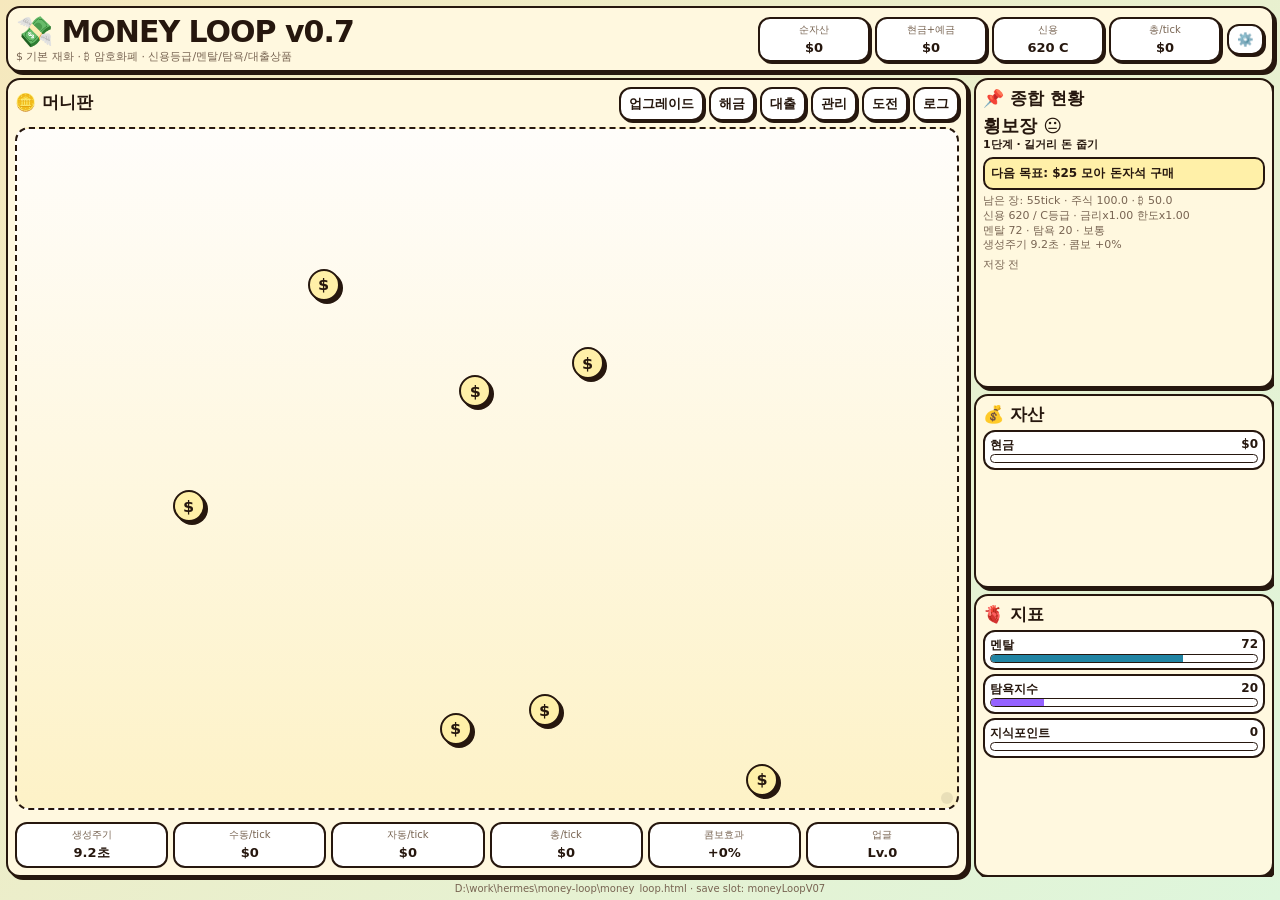
==== index.html @ 468f806b "feat: improve Money Loop progression and responsive UI" ====
<!doctype html>
<html lang="ko">
<head>
<meta charset="utf-8"/>
<meta name="viewport" content="width=device-width,initial-scale=1"/>
<title>Money Loop v0.7</title>
<link rel="stylesheet" href="./src/style.css"/>
<link rel="manifest" href="./public/manifest.json"/>
<meta name="theme-color" content="#f6e8bd"/>
</head>
<body>
<div class="app"><header class="top"><div class="brand"><h1>💸 MONEY LOOP v0.7</h1><div>$ 기본 재화 · ₿ 암호화폐 · 신용등급/멘탈/탐욕/대출상품</div></div><div id="topStats" class="topStats"></div><button class="settingsBtn" onpointerdown="openModal('settings')">⚙️</button></header>
<div class="layout"><main class="panel main"><div class="mainHead"><h2>🪙 머니판</h2><div class="actions"><button onpointerdown="openModal('upgrade')">업그레이드</button><button onpointerdown="openModal('research')">해금</button><button onpointerdown="openModal('loan')">대출</button><button onpointerdown="openModal('manage')">관리</button><button onpointerdown="openModal('challenge')">도전</button><button onpointerdown="openModal('log')">로그</button></div></div><div id="board" class="board"><div class="devDot" title="."></div></div><div><div id="skills" class="actions"></div><div id="hud" class="hud" style="margin-top:6px"></div></div></main>
<aside class="side"><section class="panel"><h2>📌 종합 현황</h2><div id="marketState" class="marketState"></div><div id="phaseState" class="tiny strong"></div><div id="nextGoal" class="goalBox"></div><div id="marketLeft" class="tiny"></div><div id="creditState" class="tiny"></div><div id="emotionState" class="tiny"></div><div id="incomeState" class="tiny"></div><div id="saveState" class="tiny" style="margin-top:5px"></div></section><section class="panel"><h2>💰 자산</h2><div id="moneyPanel"></div></section><section class="panel"><h2>🫀 지표</h2><div id="emotionPanel"></div></section></aside></div><div class="footer">D:\work\hermes\money-loop\money_loop.html · save slot: moneyLoopV07</div></div>
<div id="modal" class="modal"><div class="modalBox"><div class="modalHead"><h2 id="modalTitle">메뉴</h2><button onpointerdown="closeModal()">닫기</button></div><div id="modalBody" class="cards"></div></div></div>
<script type="module" src="./src/main.js"></script>
</body>

</html>
---- src/style.css ----
:root{--ink:#26170e;--muted:#786452;--paper:#fff8df;--line:#26170e;--green:#13a85a;--red:#e74d61;--blue:#2184a3;--gold:#ffd45f;--purple:#9562ff;--shadow:#26170e}*{box-sizing:border-box}html,body{height:100%;overflow:hidden}body{margin:0;background:radial-gradient(circle at 8% 11%,#fff 0 1.1%,transparent 1.2%),radial-gradient(circle at 86% 13%,#bfffd0 0 1%,transparent 1.1%),linear-gradient(135deg,#f6e8bd,#def6dc);font-family:"Comic Sans MS","Segoe UI",system-ui,sans-serif;color:var(--ink);cursor:crosshair}.app{height:100dvh;max-width:1300px;margin:auto;padding:6px;display:grid;grid-template-rows:auto minmax(0,1fr) auto;gap:6px}.top{display:grid;grid-template-columns:minmax(190px,1fr) auto auto;gap:6px;align-items:center;background:var(--paper);border:2px solid var(--line);box-shadow:3px 3px 0 var(--shadow);border-radius:14px;padding:6px 8px}.brand h1{margin:0;font-size:clamp(20px,3vw,30px);letter-spacing:-1px}.brand div{font-size:11px;color:var(--muted)}.topStats{display:grid;grid-template-columns:repeat(4,minmax(86px,112px));gap:5px}.pill,.box,.res,.card{border:2px solid var(--line);background:#fff;border-radius:12px}.pill{padding:4px 6px;box-shadow:2px 2px 0 var(--shadow);text-align:center}.pill span,.box span{font-size:10px;color:var(--muted);display:block}.pill b,.box b{font-size:13px}button{border:2px solid var(--line);background:#fff;border-radius:12px;box-shadow:2px 2px 0 var(--shadow);padding:6px 8px;font-weight:900;cursor:pointer;color:var(--ink);touch-action:none}button:hover:not(:disabled){transform:translate(1px,1px);box-shadow:1px 1px 0 var(--shadow)}button:disabled{opacity:.42;cursor:not-allowed}.green{background:#c5ffd8}.primary{background:#c4f5ff}.danger,.bad{background:#ffc9d1}.purple{background:#ead8ff}.gold{background:#fff0a8}.blue{background:#c4f5ff}.layout{min-height:0;display:grid;grid-template-columns:minmax(0,1fr) minmax(250px,300px);gap:6px}.panel{background:var(--paper);border:2px solid var(--line);box-shadow:3px 3px 0 var(--shadow);border-radius:14px;padding:7px;min-height:0}.main{display:grid;grid-template-rows:auto minmax(0,1fr) auto;gap:6px}.mainHead{display:flex;align-items:center;justify-content:space-between;gap:6px}.mainHead h2,.panel h2{margin:0 0 4px;font-size:17px}.actions{display:flex;flex-wrap:wrap;gap:5px}.board{position:relative;overflow:hidden;min-height:230px;height:100%;border:2px dashed var(--line);border-radius:14px;background:linear-gradient(180deg,#fffdfa,#fdf2c7)}.devDot{position:absolute;right:4px;bottom:4px;width:12px;height:12px;border-radius:50%;opacity:.08;background:#000}.side{min-height:0;display:grid;grid-template-rows:auto auto auto;gap:6px;overflow:hidden}.side .panel{overflow:auto}.marketState{font-weight:900;font-size:18px}.tiny{font-size:11px;color:var(--muted);line-height:1.35}.strong{font-weight:900;color:var(--ink)}.goalBox{margin:4px 0;padding:6px;border:2px solid var(--line);border-radius:10px;background:#fff0a8;font-size:12px;font-weight:900}.res{padding:5px;margin:4px 0}.resTop{display:flex;justify-content:space-between;font-size:12px}.bar{height:9px;border:1px solid var(--line);border-radius:99px;background:#fff;overflow:hidden}.fill{height:100%;background:var(--green)}.fill.red{background:var(--red)}.fill.blue{background:var(--blue)}.fill.purple{background:var(--purple)}.fill.gold{background:var(--gold)}.hud{display:grid;grid-template-columns:repeat(6,1fr);gap:5px}.box{padding:4px 5px;text-align:center}.coin{position:absolute;display:grid;place-items:center;border:2px solid var(--line);border-radius:50%;background:#fff0a8;box-shadow:3px 3px 0 var(--shadow);font-weight:900;user-select:none;z-index:2}.coin.bill{background:#d7ffd9}.coin.crypto{background:#ead8ff;font-size:13px}.coin.gold{background:#ffd45f}.coin.diamond{background:#c4f5ff}.coin.bad{background:#ffc9d1}.floatText{position:absolute;z-index:5;font-weight:900;pointer-events:none;animation:floatUp .9s ease-out forwards}@keyframes floatUp{to{transform:translateY(-28px);opacity:0}}.skill{position:relative;overflow:hidden}.skill .cd{position:absolute;left:0;bottom:0;height:4px;background:#13a85a;opacity:.45}.modal{position:fixed;inset:0;background:rgba(0,0,0,.35);display:none;place-items:center;padding:10px;z-index:20}.modal.on{display:grid}.modalBox{width:min(760px,96vw);max-height:88dvh;display:grid;grid-template-rows:auto minmax(0,1fr);background:var(--paper);border:3px solid var(--line);box-shadow:5px 5px 0 var(--shadow);border-radius:16px;padding:8px}.modalHead{display:flex;justify-content:space-between;align-items:center;gap:8px}.modalHead h2{margin:0}.cards{overflow:auto;display:grid;gap:7px;padding-right:2px}.card{padding:8px}.cardTop{display:flex;justify-content:space-between;gap:10px;align-items:center}.title{font-weight:900}.desc{font-size:12px;color:var(--muted);line-height:1.45}.tag{font-size:11px;border:1px solid var(--line);border-radius:8px;padding:1px 5px;background:#fff}.good{background:#c5ffd8}.log{overflow:auto;display:grid;gap:5px}.logItem{background:#fff;border:1px solid var(--line);border-radius:10px;padding:6px}.footer{font-size:10px;color:var(--muted);text-align:center;white-space:nowrap;overflow:hidden;text-overflow:ellipsis}@media(max-width:900px){.app{padding:4px;gap:4px}.top{grid-template-columns:1fr auto}.settingsBtn{grid-column:2}.topStats{grid-column:1/-1;grid-template-columns:repeat(4,1fr)}.layout{grid-template-columns:1fr;grid-template-rows:minmax(0,1fr) auto}.board{min-height:210px}.side{grid-template-columns:repeat(3,1fr);grid-template-rows:auto;max-height:32dvh}.hud{grid-template-columns:repeat(3,1fr)}.brand div,.footer{display:none}.mainHead{align-items:flex-start;flex-direction:column}.actions button{padding:5px 7px;font-size:12px}}@media(max-width:520px){.topStats{grid-template-columns:repeat(2,1fr)}.side{grid-template-columns:1fr;max-height:38dvh;overflow:auto}.board{min-height:180px}.hud{grid-template-columns:repeat(2,1fr)}.pill b,.box b{font-size:12px}.mainHead h2,.panel h2{font-size:15px}button{font-size:12px;padding:5px 7px}.coin{transform:scale(.9)}}
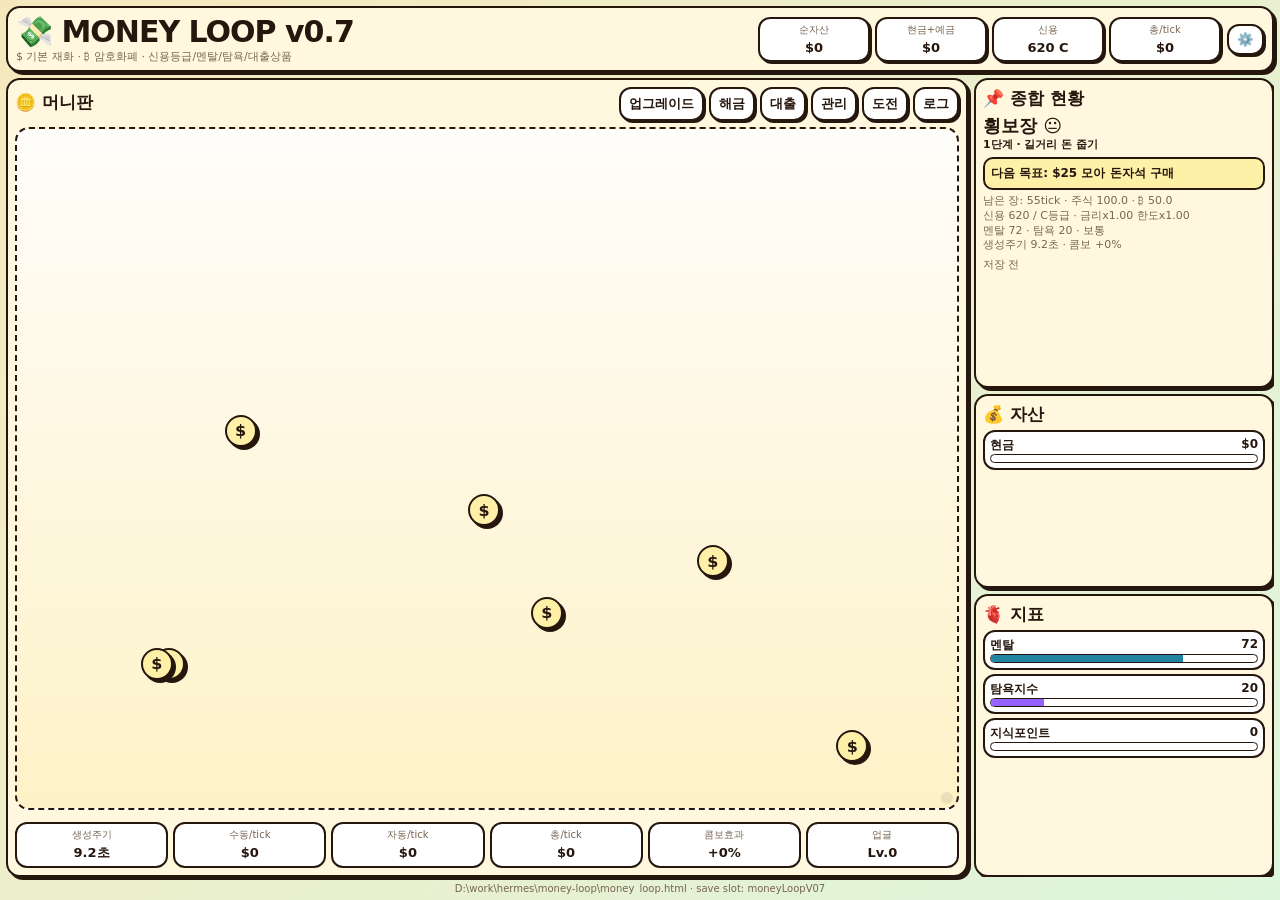
==== commit 560e8ba6: "fix: compact mobile layout and swipe collection" ====
--- a/index.html
+++ b/index.html
@@ -2,11 +2,14 @@
 <html lang="ko">
 <head>
 <meta charset="utf-8"/>
-<meta name="viewport" content="width=device-width,initial-scale=1"/>
+<meta name="viewport" content="width=device-width,initial-scale=1,viewport-fit=cover,user-scalable=no"/>
 <title>Money Loop v0.7</title>
 <link rel="stylesheet" href="./src/style.css"/>
 <link rel="manifest" href="./public/manifest.json"/>
 <meta name="theme-color" content="#f6e8bd"/>
+<meta name="mobile-web-app-capable" content="yes"/>
+<meta name="apple-mobile-web-app-capable" content="yes"/>
+<meta name="apple-mobile-web-app-status-bar-style" content="black-translucent"/>
 </head>
 <body>
 <div class="app"><header class="top"><div class="brand"><h1>💸 MONEY LOOP v0.7</h1><div>$ 기본 재화 · ₿ 암호화폐 · 신용등급/멘탈/탐욕/대출상품</div></div><div id="topStats" class="topStats"></div><button class="settingsBtn" onpointerdown="openModal('settings')">⚙️</button></header>
--- a/src/style.css
+++ b/src/style.css
@@ -1 +1,49 @@
-:root{--ink:#26170e;--muted:#786452;--paper:#fff8df;--line:#26170e;--green:#13a85a;--red:#e74d61;--blue:#2184a3;--gold:#ffd45f;--purple:#9562ff;--shadow:#26170e}*{box-sizing:border-box}html,body{height:100%;overflow:hidden}body{margin:0;background:radial-gradient(circle at 8% 11%,#fff 0 1.1%,transparent 1.2%),radial-gradient(circle at 86% 13%,#bfffd0 0 1%,transparent 1.1%),linear-gradient(135deg,#f6e8bd,#def6dc);font-family:"Comic Sans MS","Segoe UI",system-ui,sans-serif;color:var(--ink);cursor:crosshair}.app{height:100dvh;max-width:1300px;margin:auto;padding:6px;display:grid;grid-template-rows:auto minmax(0,1fr) auto;gap:6px}.top{display:grid;grid-template-columns:minmax(190px,1fr) auto auto;gap:6px;align-items:center;background:var(--paper);border:2px solid var(--line);box-shadow:3px 3px 0 var(--shadow);border-radius:14px;padding:6px 8px}.brand h1{margin:0;font-size:clamp(20px,3vw,30px);letter-spacing:-1px}.brand div{font-size:11px;color:var(--muted)}.topStats{display:grid;grid-template-columns:repeat(4,minmax(86px,112px));gap:5px}.pill,.box,.res,.card{border:2px solid var(--line);background:#fff;border-radius:12px}.pill{padding:4px 6px;box-shadow:2px 2px 0 var(--shadow);text-align:center}.pill span,.box span{font-size:10px;color:var(--muted);display:block}.pill b,.box b{font-size:13px}button{border:2px solid var(--line);background:#fff;border-radius:12px;box-shadow:2px 2px 0 var(--shadow);padding:6px 8px;font-weight:900;cursor:pointer;color:var(--ink);touch-action:none}button:hover:not(:disabled){transform:translate(1px,1px);box-shadow:1px 1px 0 var(--shadow)}button:disabled{opacity:.42;cursor:not-allowed}.green{background:#c5ffd8}.primary{background:#c4f5ff}.danger,.bad{background:#ffc9d1}.purple{background:#ead8ff}.gold{background:#fff0a8}.blue{background:#c4f5ff}.layout{min-height:0;display:grid;grid-template-columns:minmax(0,1fr) minmax(250px,300px);gap:6px}.panel{background:var(--paper);border:2px solid var(--line);box-shadow:3px 3px 0 var(--shadow);border-radius:14px;padding:7px;min-height:0}.main{display:grid;grid-template-rows:auto minmax(0,1fr) auto;gap:6px}.mainHead{display:flex;align-items:center;justify-content:space-between;gap:6px}.mainHead h2,.panel h2{margin:0 0 4px;font-size:17px}.actions{display:flex;flex-wrap:wrap;gap:5px}.board{position:relative;overflow:hidden;min-height:230px;height:100%;border:2px dashed var(--line);border-radius:14px;background:linear-gradient(180deg,#fffdfa,#fdf2c7)}.devDot{position:absolute;right:4px;bottom:4px;width:12px;height:12px;border-radius:50%;opacity:.08;background:#000}.side{min-height:0;display:grid;grid-template-rows:auto auto auto;gap:6px;overflow:hidden}.side .panel{overflow:auto}.marketState{font-weight:900;font-size:18px}.tiny{font-size:11px;color:var(--muted);line-height:1.35}.strong{font-weight:900;color:var(--ink)}.goalBox{margin:4px 0;padding:6px;border:2px solid var(--line);border-radius:10px;background:#fff0a8;font-size:12px;font-weight:900}.res{padding:5px;margin:4px 0}.resTop{display:flex;justify-content:space-between;font-size:12px}.bar{height:9px;border:1px solid var(--line);border-radius:99px;background:#fff;overflow:hidden}.fill{height:100%;background:var(--green)}.fill.red{background:var(--red)}.fill.blue{background:var(--blue)}.fill.purple{background:var(--purple)}.fill.gold{background:var(--gold)}.hud{display:grid;grid-template-columns:repeat(6,1fr);gap:5px}.box{padding:4px 5px;text-align:center}.coin{position:absolute;display:grid;place-items:center;border:2px solid var(--line);border-radius:50%;background:#fff0a8;box-shadow:3px 3px 0 var(--shadow);font-weight:900;user-select:none;z-index:2}.coin.bill{background:#d7ffd9}.coin.crypto{background:#ead8ff;font-size:13px}.coin.gold{background:#ffd45f}.coin.diamond{background:#c4f5ff}.coin.bad{background:#ffc9d1}.floatText{position:absolute;z-index:5;font-weight:900;pointer-events:none;animation:floatUp .9s ease-out forwards}@keyframes floatUp{to{transform:translateY(-28px);opacity:0}}.skill{position:relative;overflow:hidden}.skill .cd{position:absolute;left:0;bottom:0;height:4px;background:#13a85a;opacity:.45}.modal{position:fixed;inset:0;background:rgba(0,0,0,.35);display:none;place-items:center;padding:10px;z-index:20}.modal.on{display:grid}.modalBox{width:min(760px,96vw);max-height:88dvh;display:grid;grid-template-rows:auto minmax(0,1fr);background:var(--paper);border:3px solid var(--line);box-shadow:5px 5px 0 var(--shadow);border-radius:16px;padding:8px}.modalHead{display:flex;justify-content:space-between;align-items:center;gap:8px}.modalHead h2{margin:0}.cards{overflow:auto;display:grid;gap:7px;padding-right:2px}.card{padding:8px}.cardTop{display:flex;justify-content:space-between;gap:10px;align-items:center}.title{font-weight:900}.desc{font-size:12px;color:var(--muted);line-height:1.45}.tag{font-size:11px;border:1px solid var(--line);border-radius:8px;padding:1px 5px;background:#fff}.good{background:#c5ffd8}.log{overflow:auto;display:grid;gap:5px}.logItem{background:#fff;border:1px solid var(--line);border-radius:10px;padding:6px}.footer{font-size:10px;color:var(--muted);text-align:center;white-space:nowrap;overflow:hidden;text-overflow:ellipsis}@media(max-width:900px){.app{padding:4px;gap:4px}.top{grid-template-columns:1fr auto}.settingsBtn{grid-column:2}.topStats{grid-column:1/-1;grid-template-columns:repeat(4,1fr)}.layout{grid-template-columns:1fr;grid-template-rows:minmax(0,1fr) auto}.board{min-height:210px}.side{grid-template-columns:repeat(3,1fr);grid-template-rows:auto;max-height:32dvh}.hud{grid-template-columns:repeat(3,1fr)}.brand div,.footer{display:none}.mainHead{align-items:flex-start;flex-direction:column}.actions button{padding:5px 7px;font-size:12px}}@media(max-width:520px){.topStats{grid-template-columns:repeat(2,1fr)}.side{grid-template-columns:1fr;max-height:38dvh;overflow:auto}.board{min-height:180px}.hud{grid-template-columns:repeat(2,1fr)}.pill b,.box b{font-size:12px}.mainHead h2,.panel h2{font-size:15px}button{font-size:12px;padding:5px 7px}.coin{transform:scale(.9)}}
+:root{--ink:#26170e;--muted:#786452;--paper:#fff8df;--line:#26170e;--green:#13a85a;--red:#e74d61;--blue:#2184a3;--gold:#ffd45f;--purple:#9562ff;--shadow:#26170e}*{box-sizing:border-box}html,body{height:100%;overflow:hidden;overscroll-behavior:none}body{margin:0;background:radial-gradient(circle at 8% 11%,#fff 0 1.1%,transparent 1.2%),radial-gradient(circle at 86% 13%,#bfffd0 0 1%,transparent 1.1%),linear-gradient(135deg,#f6e8bd,#def6dc);font-family:"Comic Sans MS","Segoe UI",system-ui,sans-serif;color:var(--ink);cursor:crosshair}.app{height:100dvh;max-width:1300px;margin:auto;padding:6px;display:grid;grid-template-rows:auto minmax(0,1fr) auto;gap:6px}.top{display:grid;grid-template-columns:minmax(190px,1fr) auto auto;gap:6px;align-items:center;background:var(--paper);border:2px solid var(--line);box-shadow:3px 3px 0 var(--shadow);border-radius:14px;padding:6px 8px}.brand h1{margin:0;font-size:clamp(20px,3vw,30px);letter-spacing:-1px}.brand div{font-size:11px;color:var(--muted)}.topStats{display:grid;grid-template-columns:repeat(4,minmax(86px,112px));gap:5px}.pill,.box,.res,.card{border:2px solid var(--line);background:#fff;border-radius:12px}.pill{padding:4px 6px;box-shadow:2px 2px 0 var(--shadow);text-align:center}.pill span,.box span{font-size:10px;color:var(--muted);display:block}.pill b,.box b{font-size:13px}button{border:2px solid var(--line);background:#fff;border-radius:12px;box-shadow:2px 2px 0 var(--shadow);padding:6px 8px;font-weight:900;cursor:pointer;color:var(--ink);touch-action:none}button:hover:not(:disabled){transform:translate(1px,1px);box-shadow:1px 1px 0 var(--shadow)}button:disabled{opacity:.42;cursor:not-allowed}.green{background:#c5ffd8}.primary{background:#c4f5ff}.danger,.bad{background:#ffc9d1}.purple{background:#ead8ff}.gold{background:#fff0a8}.blue{background:#c4f5ff}.layout{min-height:0;display:grid;grid-template-columns:minmax(0,1fr) minmax(250px,300px);gap:6px}.panel{background:var(--paper);border:2px solid var(--line);box-shadow:3px 3px 0 var(--shadow);border-radius:14px;padding:7px;min-height:0}.main{display:grid;grid-template-rows:auto minmax(0,1fr) auto;gap:6px}.mainHead{display:flex;align-items:center;justify-content:space-between;gap:6px}.mainHead h2,.panel h2{margin:0 0 4px;font-size:17px}.actions{display:flex;flex-wrap:wrap;gap:5px}.board{position:relative;overflow:hidden;touch-action:none;-webkit-user-select:none;user-select:none;min-height:230px;height:100%;border:2px dashed var(--line);border-radius:14px;background:linear-gradient(180deg,#fffdfa,#fdf2c7)}.devDot{position:absolute;right:4px;bottom:4px;width:12px;height:12px;border-radius:50%;opacity:.08;background:#000}.side{min-height:0;display:grid;grid-template-rows:auto auto auto;gap:6px;overflow:hidden}.side .panel{overflow:auto}.marketState{font-weight:900;font-size:18px}.tiny{font-size:11px;color:var(--muted);line-height:1.35}.strong{font-weight:900;color:var(--ink)}.goalBox{margin:4px 0;padding:6px;border:2px solid var(--line);border-radius:10px;background:#fff0a8;font-size:12px;font-weight:900}.res{padding:5px;margin:4px 0}.resTop{display:flex;justify-content:space-between;font-size:12px}.bar{height:9px;border:1px solid var(--line);border-radius:99px;background:#fff;overflow:hidden}.fill{height:100%;background:var(--green)}.fill.red{background:var(--red)}.fill.blue{background:var(--blue)}.fill.purple{background:var(--purple)}.fill.gold{background:var(--gold)}.hud{display:grid;grid-template-columns:repeat(6,1fr);gap:5px}.box{padding:4px 5px;text-align:center}.coin{position:absolute;display:grid;place-items:center;border:2px solid var(--line);border-radius:50%;background:#fff0a8;box-shadow:3px 3px 0 var(--shadow);font-weight:900;user-select:none;z-index:2}.coin.bill{background:#d7ffd9}.coin.crypto{background:#ead8ff;font-size:13px}.coin.gold{background:#ffd45f}.coin.diamond{background:#c4f5ff}.coin.bad{background:#ffc9d1}.floatText{position:absolute;z-index:5;font-weight:900;pointer-events:none;animation:floatUp .9s ease-out forwards}@keyframes floatUp{to{transform:translateY(-28px);opacity:0}}.skill{position:relative;overflow:hidden}.skill .cd{position:absolute;left:0;bottom:0;height:4px;background:#13a85a;opacity:.45}.modal{position:fixed;inset:0;background:rgba(0,0,0,.35);display:none;place-items:center;padding:10px;z-index:20}.modal.on{display:grid}.modalBox{width:min(760px,96vw);max-height:88dvh;display:grid;grid-template-rows:auto minmax(0,1fr);background:var(--paper);border:3px solid var(--line);box-shadow:5px 5px 0 var(--shadow);border-radius:16px;padding:8px}.modalHead{display:flex;justify-content:space-between;align-items:center;gap:8px}.modalHead h2{margin:0}.cards{overflow:auto;display:grid;gap:7px;padding-right:2px}.card{padding:8px}.cardTop{display:flex;justify-content:space-between;gap:10px;align-items:center}.title{font-weight:900}.desc{font-size:12px;color:var(--muted);line-height:1.45}.tag{font-size:11px;border:1px solid var(--line);border-radius:8px;padding:1px 5px;background:#fff}.good{background:#c5ffd8}.log{overflow:auto;display:grid;gap:5px}.logItem{background:#fff;border:1px solid var(--line);border-radius:10px;padding:6px}.footer{font-size:10px;color:var(--muted);text-align:center;white-space:nowrap;overflow:hidden;text-overflow:ellipsis}@media(max-width:900px){.app{padding:4px;gap:4px}.top{grid-template-columns:1fr auto}.settingsBtn{grid-column:2}.topStats{grid-column:1/-1;grid-template-columns:repeat(4,1fr)}.layout{grid-template-columns:1fr;grid-template-rows:minmax(0,1fr) auto}.board{min-height:210px}.side{grid-template-columns:repeat(3,1fr);grid-template-rows:auto;max-height:32dvh}.hud{grid-template-columns:repeat(3,1fr)}.brand div,.footer{display:none}.mainHead{align-items:flex-start;flex-direction:column}.actions button{padding:5px 7px;font-size:12px}}@media(max-width:520px){.topStats{grid-template-columns:repeat(2,1fr)}.side{grid-template-columns:1fr;max-height:38dvh;overflow:auto}.board{min-height:180px}.hud{grid-template-columns:repeat(2,1fr)}.pill b,.box b{font-size:12px}.mainHead h2,.panel h2{font-size:15px}button{font-size:12px;padding:5px 7px}.coin{transform:scale(.9)}}
+
+/* Compact portrait layout: keep status flat and reduce vertical chrome */
+@media(max-width:640px) and (orientation:portrait){
+  .app{height:100dvh;grid-template-rows:auto minmax(0,1fr);padding:3px;gap:3px}
+  .footer{display:none}
+  .top{display:grid;grid-template-columns:1fr auto;gap:3px;padding:4px 5px;border-width:2px;box-shadow:2px 2px 0 var(--shadow);border-radius:10px}
+  .brand h1{font-size:17px;line-height:1;margin:0;letter-spacing:-.5px}
+  .brand div{display:none}
+  .settingsBtn{padding:3px 6px;font-size:15px;border-radius:9px}
+  .topStats{grid-column:1/-1;display:grid;grid-template-columns:repeat(4,minmax(0,1fr));gap:3px}
+  .pill{padding:2px 3px;border-width:1px;border-radius:8px;box-shadow:1px 1px 0 var(--shadow);min-width:0}
+  .pill span{font-size:8px;line-height:1;white-space:nowrap;overflow:hidden;text-overflow:ellipsis}
+  .pill b{font-size:10px;line-height:1.05;display:block;white-space:nowrap;overflow:hidden;text-overflow:ellipsis}
+  .layout{grid-template-columns:1fr;grid-template-rows:minmax(0,1fr) auto;gap:3px;min-height:0}
+  .main{gap:3px;min-height:0}
+  .mainHead{display:grid;grid-template-columns:auto minmax(0,1fr);align-items:center;gap:3px}
+  .mainHead h2{font-size:13px;margin:0;white-space:nowrap}
+  .actions{display:flex;flex-wrap:nowrap;gap:3px;overflow-x:auto;scrollbar-width:none}
+  .actions::-webkit-scrollbar{display:none}
+  .actions button{font-size:10px;line-height:1;padding:4px 6px;border-radius:8px;white-space:nowrap;box-shadow:1px 1px 0 var(--shadow)}
+  .board{min-height:0;height:100%;border-radius:10px;border-width:2px}
+  #skills.actions{min-height:0}
+  .hud{grid-template-columns:repeat(6,minmax(0,1fr));gap:2px;margin-top:3px!important}
+  .box{padding:2px 2px;border-width:1px;border-radius:7px;min-width:0}
+  .box span{font-size:7px;line-height:1;white-space:nowrap;overflow:hidden;text-overflow:ellipsis}
+  .box b{font-size:9px;line-height:1.05;white-space:nowrap;overflow:hidden;text-overflow:ellipsis}
+  .side{display:grid;grid-template-columns:1.15fr .85fr;grid-template-rows:auto auto;gap:3px;max-height:26dvh;overflow:hidden;min-height:112px}
+  .side .panel{padding:4px;border-width:1px;border-radius:9px;box-shadow:1px 1px 0 var(--shadow);overflow:hidden;min-height:0}
+  .side .panel:first-child{grid-column:1/-1;display:grid;grid-template-columns:1fr 1fr;column-gap:5px;row-gap:1px;align-items:center}
+  .side .panel h2{display:none}
+  .marketState{font-size:12px;line-height:1;white-space:nowrap;overflow:hidden;text-overflow:ellipsis}
+  .tiny{font-size:9px;line-height:1.12;white-space:nowrap;overflow:hidden;text-overflow:ellipsis}
+  .goalBox{grid-column:1/-1;margin:1px 0;padding:2px 4px;border-width:1px;border-radius:6px;font-size:9px;line-height:1.1;white-space:nowrap;overflow:hidden;text-overflow:ellipsis}
+  #moneyPanel,#emotionPanel{display:grid;grid-template-columns:repeat(2,minmax(0,1fr));gap:2px;overflow:hidden}
+  .res{padding:2px 3px;margin:0;border-width:1px;border-radius:7px;min-width:0}
+  .resTop{font-size:9px;line-height:1;gap:2px;white-space:nowrap;overflow:hidden}
+  .bar{height:4px;border-width:1px;margin-top:2px}
+  .modalBox{max-height:92dvh;width:98vw;border-radius:12px;padding:6px}
+  .card{padding:6px}
+  .desc{font-size:11px}
+}
+
+@media(max-height:720px){
+  .brand h1{font-size:18px}.top{padding:4px 6px}.pill{padding:2px 4px}.panel{padding:5px}.mainHead h2,.panel h2{font-size:14px}.hud{gap:3px}.box{padding:2px 3px}.side{gap:3px}.res{padding:3px;margin:2px 0}.goalBox{padding:3px;margin:2px 0}.tiny{font-size:10px}.marketState{font-size:14px}
+}
+
+@supports(padding:max(0px)){.app{padding:calc(6px + env(safe-area-inset-top)) calc(6px + env(safe-area-inset-right)) calc(6px + env(safe-area-inset-bottom)) calc(6px + env(safe-area-inset-left))}.board{touch-action:none;-webkit-user-select:none;user-select:none}.coin{touch-action:none}}
+@media(max-width:640px) and (orientation:portrait){@supports(padding:max(0px)){.app{padding:calc(3px + env(safe-area-inset-top)) calc(3px + env(safe-area-inset-right)) calc(3px + env(safe-area-inset-bottom)) calc(3px + env(safe-area-inset-left))}}}
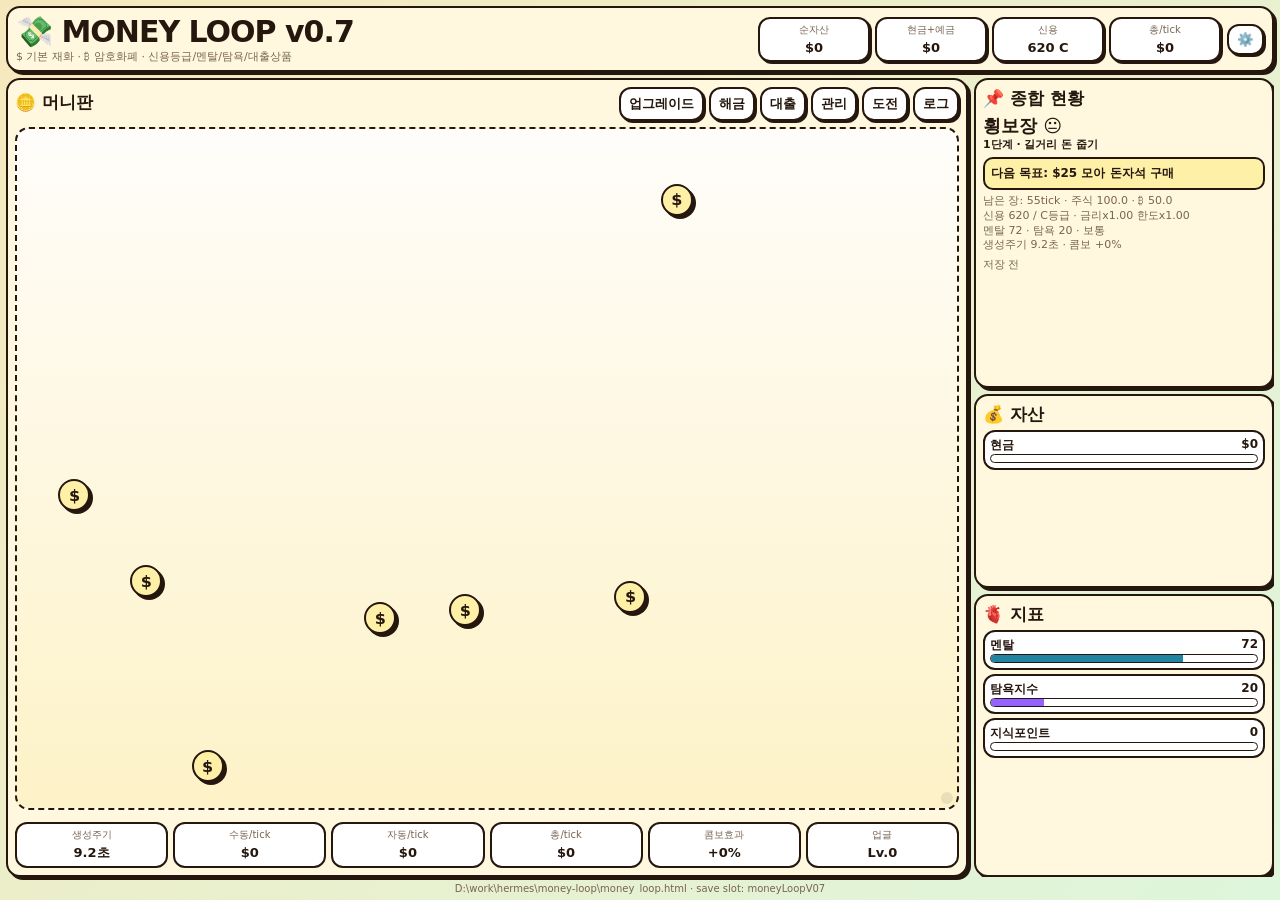
==== commit 5e02fad9: "feat: add tier hints and combo feedback" ====
--- a/index.html
+++ b/index.html
@@ -13,7 +13,7 @@
 </head>
 <body>
 <div class="app"><header class="top"><div class="brand"><h1>💸 MONEY LOOP v0.7</h1><div>$ 기본 재화 · ₿ 암호화폐 · 신용등급/멘탈/탐욕/대출상품</div></div><div id="topStats" class="topStats"></div><button class="settingsBtn" onpointerdown="openModal('settings')">⚙️</button></header>
-<div class="layout"><main class="panel main"><div class="mainHead"><h2>🪙 머니판</h2><div class="actions"><button onpointerdown="openModal('upgrade')">업그레이드</button><button onpointerdown="openModal('research')">해금</button><button onpointerdown="openModal('loan')">대출</button><button onpointerdown="openModal('manage')">관리</button><button onpointerdown="openModal('challenge')">도전</button><button onpointerdown="openModal('log')">로그</button></div></div><div id="board" class="board"><div class="devDot" title="."></div></div><div><div id="skills" class="actions"></div><div id="hud" class="hud" style="margin-top:6px"></div></div></main>
+<div class="layout"><main class="panel main"><div class="mainHead"><h2>🪙 머니판</h2><div class="actions"><button onpointerdown="openModal('upgrade')">업그레이드</button><button onpointerdown="openModal('research')">해금</button><button onpointerdown="openModal('loan')">대출</button><button onpointerdown="openModal('manage')">관리</button><button onpointerdown="openModal('challenge')">도전</button><button onpointerdown="openModal('log')">로그</button></div></div><div id="board" class="board"><div id="comboMeter" class="comboMeter"><div class="comboLabel">COMBO x1</div><div class="comboTrack"><div id="comboFill" class="comboFill"></div></div></div><div class="devDot" title="."></div></div><div><div id="skills" class="actions"></div><div id="hud" class="hud" style="margin-top:6px"></div></div></main>
 <aside class="side"><section class="panel"><h2>📌 종합 현황</h2><div id="marketState" class="marketState"></div><div id="phaseState" class="tiny strong"></div><div id="nextGoal" class="goalBox"></div><div id="marketLeft" class="tiny"></div><div id="creditState" class="tiny"></div><div id="emotionState" class="tiny"></div><div id="incomeState" class="tiny"></div><div id="saveState" class="tiny" style="margin-top:5px"></div></section><section class="panel"><h2>💰 자산</h2><div id="moneyPanel"></div></section><section class="panel"><h2>🫀 지표</h2><div id="emotionPanel"></div></section></aside></div><div class="footer">D:\work\hermes\money-loop\money_loop.html · save slot: moneyLoopV07</div></div>
 <div id="modal" class="modal"><div class="modalBox"><div class="modalHead"><h2 id="modalTitle">메뉴</h2><button onpointerdown="closeModal()">닫기</button></div><div id="modalBody" class="cards"></div></div></div>
 <script type="module" src="./src/main.js"></script>
--- a/src/style.css
+++ b/src/style.css
@@ -47,3 +47,7 @@
 
 @supports(padding:max(0px)){.app{padding:calc(6px + env(safe-area-inset-top)) calc(6px + env(safe-area-inset-right)) calc(6px + env(safe-area-inset-bottom)) calc(6px + env(safe-area-inset-left))}.board{touch-action:none;-webkit-user-select:none;user-select:none}.coin{touch-action:none}}
 @media(max-width:640px) and (orientation:portrait){@supports(padding:max(0px)){.app{padding:calc(3px + env(safe-area-inset-top)) calc(3px + env(safe-area-inset-right)) calc(3px + env(safe-area-inset-bottom)) calc(3px + env(safe-area-inset-left))}}}
+
+/* Combo meter and circular skill cooldowns */
+.comboMeter{position:absolute;left:10px;right:10px;top:8px;z-index:6;opacity:0;transform:translateY(-4px);transition:.16s ease;pointer-events:none}.comboMeter.on{opacity:1;transform:translateY(0)}.comboLabel{display:inline-block;background:#26170e;color:#fff8df;border:2px solid #fff;border-radius:999px;padding:2px 8px;font-size:12px;font-weight:900;box-shadow:2px 2px 0 #0005}.comboTrack{height:7px;margin-top:4px;border:2px solid var(--line);border-radius:999px;background:#fff;overflow:hidden;box-shadow:1px 1px 0 #0003}.comboFill{height:100%;width:0;background:linear-gradient(90deg,#13a85a,#ffd45f,#e74d61);transition:width .08s linear}.board.comboHot{animation:comboGlow .7s ease-in-out infinite alternate}.board.comboPop .comboMeter{filter:brightness(1.2) saturate(1.4)}@keyframes comboGlow{from{box-shadow:inset 0 0 0 0 #ffd45f00}to{box-shadow:inset 0 0 0 4px #ffd45f55,0 0 16px #ffd45f55}}.lockedHint{display:grid;grid-template-columns:1fr auto;gap:8px;margin-top:6px;padding:5px 7px;border:1px dashed var(--line);border-radius:8px;background:#fff8df}.lockedHint span{font-size:11px;color:var(--muted);text-align:right}.nextTier{background:#fffdf1}.skill{display:inline-grid;grid-template-columns:auto 1fr auto;align-items:center;gap:5px;position:relative;overflow:hidden;padding:4px 8px 4px 5px}.skillRing{width:20px;height:20px;border-radius:50%;background:conic-gradient(var(--green) var(--p),#ffffff var(--p));border:2px solid var(--line);box-shadow:inset 0 0 0 3px #fff}.skill:not(.ready) .skillRing{background:conic-gradient(var(--blue) var(--p),#ead8ff var(--p))}.skillName{white-space:nowrap}.skill small{font-size:10px;color:var(--muted)}.skill .cd{display:none}
+@media(max-width:640px) and (orientation:portrait){.comboMeter{left:6px;right:6px;top:5px}.comboLabel{font-size:10px;padding:1px 6px}.comboTrack{height:5px;margin-top:2px}.skill{font-size:10px;padding:3px 6px 3px 4px}.skillRing{width:16px;height:16px;border-width:1px;box-shadow:inset 0 0 0 2px #fff}.lockedHint{grid-template-columns:1fr;font-size:11px}.lockedHint span{text-align:left}}
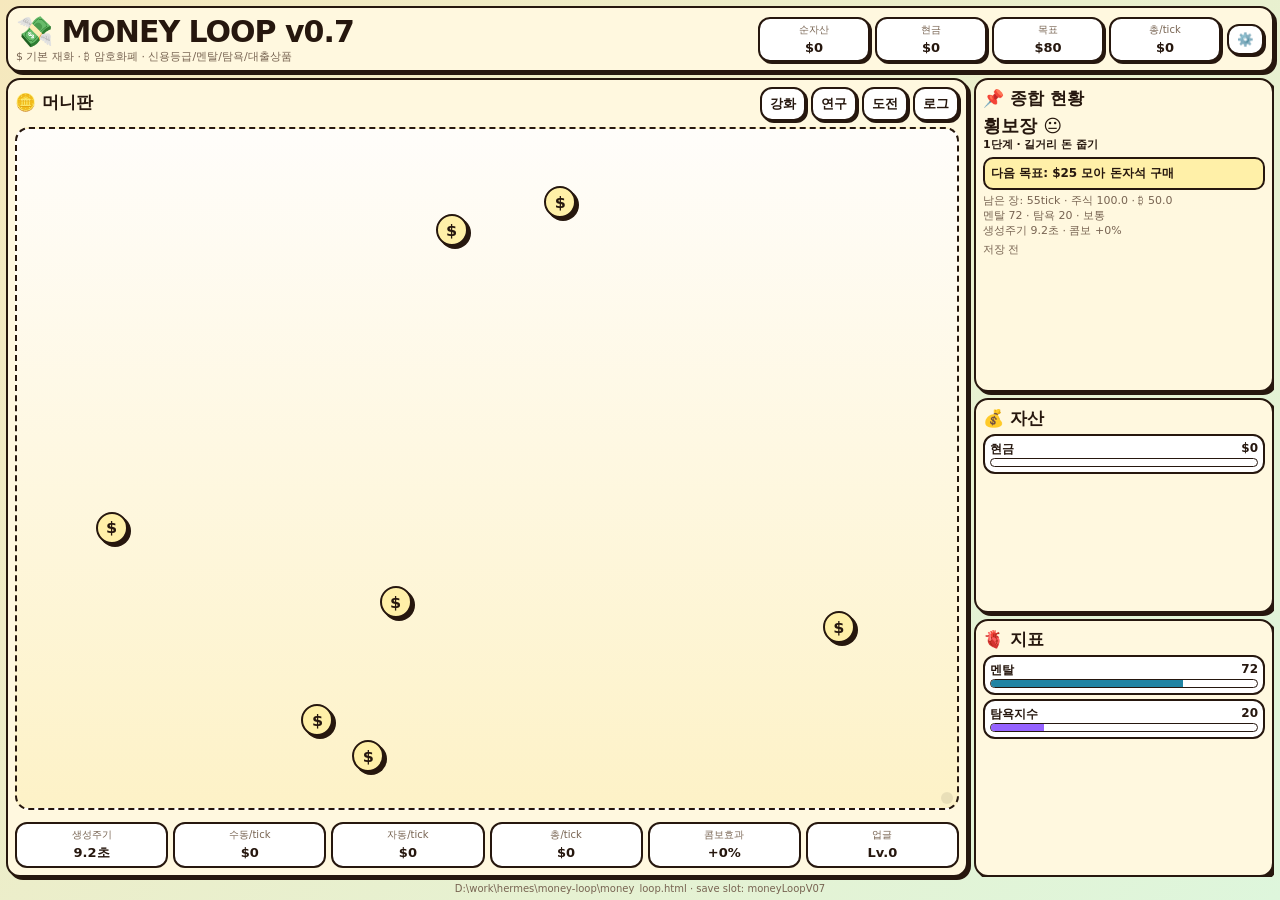
==== commit ce544d2f: "fix: gate menus and clarify early progression" ====
--- a/index.html
+++ b/index.html
@@ -13,7 +13,7 @@
 </head>
 <body>
 <div class="app"><header class="top"><div class="brand"><h1>💸 MONEY LOOP v0.7</h1><div>$ 기본 재화 · ₿ 암호화폐 · 신용등급/멘탈/탐욕/대출상품</div></div><div id="topStats" class="topStats"></div><button class="settingsBtn" onpointerdown="openModal('settings')">⚙️</button></header>
-<div class="layout"><main class="panel main"><div class="mainHead"><h2>🪙 머니판</h2><div class="actions"><button onpointerdown="openModal('upgrade')">업그레이드</button><button onpointerdown="openModal('research')">해금</button><button onpointerdown="openModal('loan')">대출</button><button onpointerdown="openModal('manage')">관리</button><button onpointerdown="openModal('challenge')">도전</button><button onpointerdown="openModal('log')">로그</button></div></div><div id="board" class="board"><div id="comboMeter" class="comboMeter"><div class="comboLabel">COMBO x1</div><div class="comboTrack"><div id="comboFill" class="comboFill"></div></div></div><div class="devDot" title="."></div></div><div><div id="skills" class="actions"></div><div id="hud" class="hud" style="margin-top:6px"></div></div></main>
+<div class="layout"><main class="panel main"><div class="mainHead"><h2>🪙 머니판</h2><div id="mainMenu" class="actions"><button id="menuUpgrade" onpointerdown="openModal('upgrade')">강화</button><button id="menuSkill" onpointerdown="openModal('skill')">스킬</button><button id="menuResearch" onpointerdown="openModal('research')">연구</button><button id="menuBank" onpointerdown="openModal('bank')">은행</button><button id="menuLoan" onpointerdown="openModal('loan')">대출</button><button id="menuInvest" onpointerdown="openModal('invest')">투자</button><button id="menuChallenge" onpointerdown="openModal('challenge')">도전</button><button id="menuLog" onpointerdown="openModal('log')">로그</button></div></div><div id="board" class="board"><div id="comboMeter" class="comboMeter"><div class="comboLabel">COMBO x1</div><div class="comboTrack"><div id="comboFill" class="comboFill"></div></div></div><div class="devDot" title="."></div></div><div><div id="skills" class="actions"></div><div id="hud" class="hud" style="margin-top:6px"></div></div></main>
 <aside class="side"><section class="panel"><h2>📌 종합 현황</h2><div id="marketState" class="marketState"></div><div id="phaseState" class="tiny strong"></div><div id="nextGoal" class="goalBox"></div><div id="marketLeft" class="tiny"></div><div id="creditState" class="tiny"></div><div id="emotionState" class="tiny"></div><div id="incomeState" class="tiny"></div><div id="saveState" class="tiny" style="margin-top:5px"></div></section><section class="panel"><h2>💰 자산</h2><div id="moneyPanel"></div></section><section class="panel"><h2>🫀 지표</h2><div id="emotionPanel"></div></section></aside></div><div class="footer">D:\work\hermes\money-loop\money_loop.html · save slot: moneyLoopV07</div></div>
 <div id="modal" class="modal"><div class="modalBox"><div class="modalHead"><h2 id="modalTitle">메뉴</h2><button onpointerdown="closeModal()">닫기</button></div><div id="modalBody" class="cards"></div></div></div>
 <script type="module" src="./src/main.js"></script>
--- a/src/style.css
+++ b/src/style.css
@@ -51,3 +51,52 @@
 /* Combo meter and circular skill cooldowns */
 .comboMeter{position:absolute;left:10px;right:10px;top:8px;z-index:6;opacity:0;transform:translateY(-4px);transition:.16s ease;pointer-events:none}.comboMeter.on{opacity:1;transform:translateY(0)}.comboLabel{display:inline-block;background:#26170e;color:#fff8df;border:2px solid #fff;border-radius:999px;padding:2px 8px;font-size:12px;font-weight:900;box-shadow:2px 2px 0 #0005}.comboTrack{height:7px;margin-top:4px;border:2px solid var(--line);border-radius:999px;background:#fff;overflow:hidden;box-shadow:1px 1px 0 #0003}.comboFill{height:100%;width:0;background:linear-gradient(90deg,#13a85a,#ffd45f,#e74d61);transition:width .08s linear}.board.comboHot{animation:comboGlow .7s ease-in-out infinite alternate}.board.comboPop .comboMeter{filter:brightness(1.2) saturate(1.4)}@keyframes comboGlow{from{box-shadow:inset 0 0 0 0 #ffd45f00}to{box-shadow:inset 0 0 0 4px #ffd45f55,0 0 16px #ffd45f55}}.lockedHint{display:grid;grid-template-columns:1fr auto;gap:8px;margin-top:6px;padding:5px 7px;border:1px dashed var(--line);border-radius:8px;background:#fff8df}.lockedHint span{font-size:11px;color:var(--muted);text-align:right}.nextTier{background:#fffdf1}.skill{display:inline-grid;grid-template-columns:auto 1fr auto;align-items:center;gap:5px;position:relative;overflow:hidden;padding:4px 8px 4px 5px}.skillRing{width:20px;height:20px;border-radius:50%;background:conic-gradient(var(--green) var(--p),#ffffff var(--p));border:2px solid var(--line);box-shadow:inset 0 0 0 3px #fff}.skill:not(.ready) .skillRing{background:conic-gradient(var(--blue) var(--p),#ead8ff var(--p))}.skillName{white-space:nowrap}.skill small{font-size:10px;color:var(--muted)}.skill .cd{display:none}
 @media(max-width:640px) and (orientation:portrait){.comboMeter{left:6px;right:6px;top:5px}.comboLabel{font-size:10px;padding:1px 6px}.comboTrack{height:5px;margin-top:2px}.skill{font-size:10px;padding:3px 6px 3px 4px}.skillRing{width:16px;height:16px;border-width:1px;box-shadow:inset 0 0 0 2px #fff}.lockedHint{grid-template-columns:1fr;font-size:11px}.lockedHint span{text-align:left}}
+
+/* Mobile portrait square-board layout tuning */
+@media(max-width:640px) and (orientation:portrait){
+  .app{height:100dvh;grid-template-rows:auto minmax(0,1fr);overflow:hidden}
+  .top{grid-template-columns:1fr auto;align-items:start}
+  .topStats{grid-template-columns:repeat(4,minmax(0,1fr));grid-column:1/-1}
+  .layout{display:grid;grid-template-columns:1fr;grid-template-rows:auto minmax(0,1fr);gap:3px;overflow:hidden;align-content:start}
+  .main{display:grid;grid-template-rows:auto auto auto;gap:3px;overflow:visible;min-height:0}
+  .mainHead{grid-template-columns:1fr;gap:3px}
+  .mainHead h2{display:none}
+  .actions{justify-content:space-between;width:100%}
+  .actions button{flex:1 1 auto;text-align:center;min-width:auto;padding:5px 4px}
+  .board{width:100%;height:auto;aspect-ratio:1/1;min-height:0;max-height:min(54dvh,calc(100vw - 6px));border-style:solid;background:radial-gradient(circle at 50% 42%,#fffdf4,#f6edc5)}
+  #skills.actions{justify-content:flex-start;min-height:24px}
+  #skills.actions:empty{display:none}
+  .hud{grid-template-columns:repeat(3,minmax(0,1fr));gap:2px;margin-top:2px!important}
+  .box{min-height:25px;display:flex;flex-direction:column;justify-content:center}
+  .side{display:grid;grid-template-columns:1fr 1fr;grid-template-rows:auto auto;gap:3px;max-height:none;min-height:0;overflow:hidden}
+  .side .panel:first-child{grid-column:1/-1;display:grid;grid-template-columns:repeat(3,minmax(0,1fr));gap:2px;align-items:center}
+  .marketState{font-size:11px;padding:2px 4px;border:1px solid var(--line);border-radius:7px;background:#fff;min-width:0}
+  #phaseState{font-size:9px;padding:2px 4px;border:1px solid var(--line);border-radius:7px;background:#fff;min-width:0}
+  .goalBox{grid-column:1/-1;order:5;margin:0;padding:3px 5px;font-size:9px;background:#fff0a8}
+  #marketLeft,#creditState,#emotionState,#incomeState,#saveState{font-size:8.5px;line-height:1.05;padding:2px 3px;border:1px solid #26170e33;border-radius:6px;background:#fff;min-width:0}
+  .side .panel:not(:first-child){padding:3px;min-height:0}
+  #moneyPanel,#emotionPanel{grid-template-columns:1fr;gap:2px}
+  .res{display:grid;grid-template-columns:1fr;gap:1px;padding:2px 3px}
+  .resTop{font-size:8.5px;line-height:1.05}
+  .bar{height:3px;margin:0}
+  .comboMeter{top:7px}
+  .coin{box-shadow:2px 2px 0 var(--shadow)}
+}
+@media(max-width:390px) and (orientation:portrait){
+  .topStats{grid-template-columns:repeat(2,minmax(0,1fr))}
+  .actions button{font-size:9.5px;padding:4px 3px}
+  .hud{grid-template-columns:repeat(3,minmax(0,1fr))}
+  .board{max-height:min(50dvh,calc(100vw - 6px))}
+  .side .panel:first-child{grid-template-columns:repeat(2,minmax(0,1fr))}
+}
+
+.hidden{display:none!important}
+
+/* Readable mobile controls v2 */
+@media(max-width:640px) and (orientation:portrait){
+  .topStats{grid-template-columns:repeat(3,minmax(0,1fr));gap:4px}.pill{padding:4px 5px}.pill span{font-size:9.5px}.pill b{font-size:12px}
+  .actions{gap:4px}.actions button{font-size:12px;line-height:1.05;padding:7px 7px;flex:0 0 auto}.mainHead .actions{overflow-x:auto;justify-content:flex-start}
+  .board{max-height:min(52dvh,calc(100vw - 6px))}.hud{grid-template-columns:repeat(3,minmax(0,1fr));gap:4px}.box{min-height:31px;padding:4px}.box span{font-size:9px}.box b{font-size:11px}
+  .side{grid-template-columns:1fr;gap:4px}.side .panel:first-child{grid-template-columns:repeat(2,minmax(0,1fr));gap:4px}.marketState{font-size:12px}#phaseState,.tiny,#marketLeft,#creditState,#emotionState,#incomeState,#saveState{font-size:10px;line-height:1.15}.goalBox{font-size:10.5px;padding:4px 6px}
+  #moneyPanel,#emotionPanel{grid-template-columns:repeat(2,minmax(0,1fr));gap:3px}.res{padding:4px}.resTop{font-size:10px}.bar{height:5px}
+}
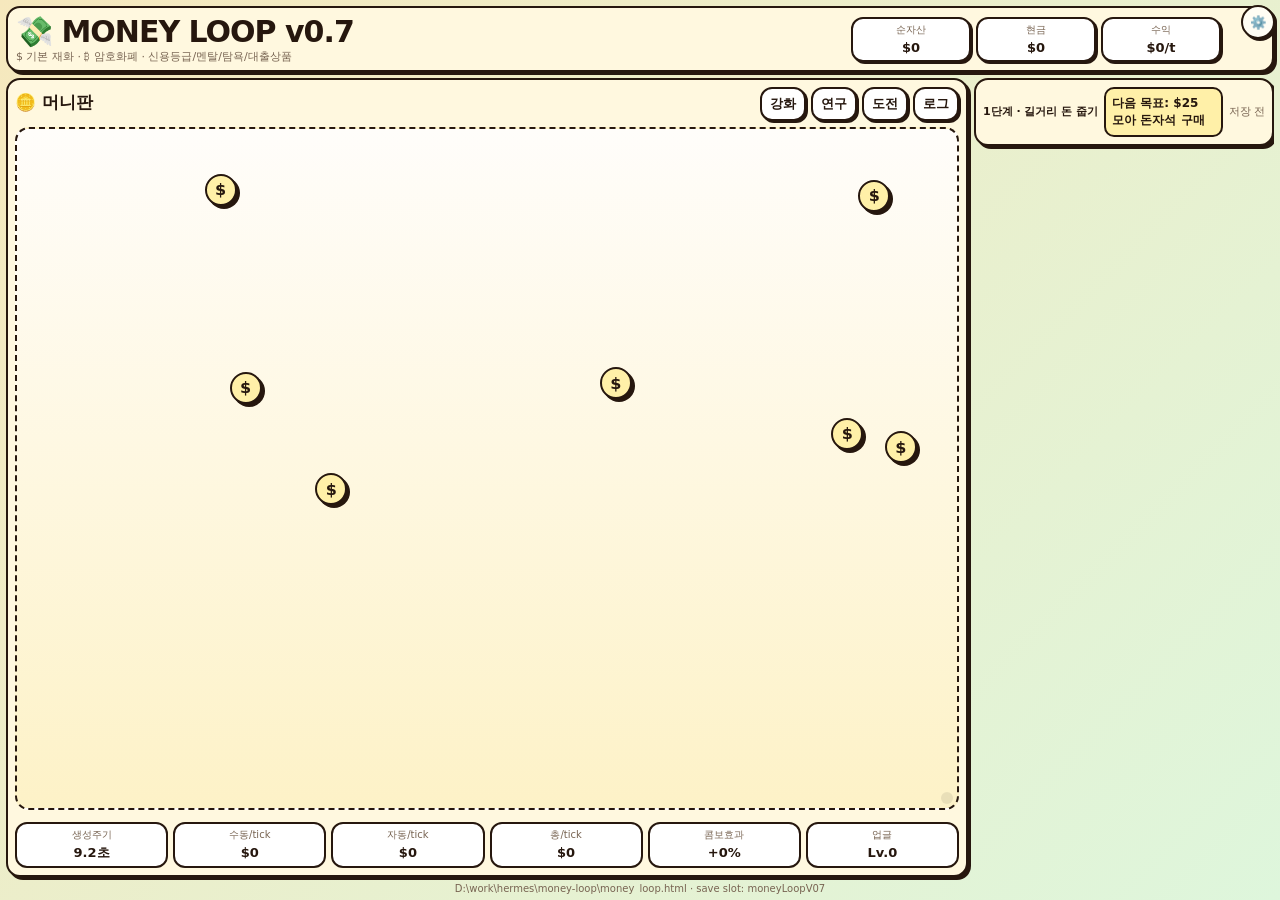
==== commit ebeabfd1: "fix: simplify main UI and gate info tabs" ====
--- a/index.html
+++ b/index.html
@@ -13,8 +13,8 @@
 </head>
 <body>
 <div class="app"><header class="top"><div class="brand"><h1>💸 MONEY LOOP v0.7</h1><div>$ 기본 재화 · ₿ 암호화폐 · 신용등급/멘탈/탐욕/대출상품</div></div><div id="topStats" class="topStats"></div><button class="settingsBtn" onpointerdown="openModal('settings')">⚙️</button></header>
-<div class="layout"><main class="panel main"><div class="mainHead"><h2>🪙 머니판</h2><div id="mainMenu" class="actions"><button id="menuUpgrade" onpointerdown="openModal('upgrade')">강화</button><button id="menuSkill" onpointerdown="openModal('skill')">스킬</button><button id="menuResearch" onpointerdown="openModal('research')">연구</button><button id="menuBank" onpointerdown="openModal('bank')">은행</button><button id="menuLoan" onpointerdown="openModal('loan')">대출</button><button id="menuInvest" onpointerdown="openModal('invest')">투자</button><button id="menuChallenge" onpointerdown="openModal('challenge')">도전</button><button id="menuLog" onpointerdown="openModal('log')">로그</button></div></div><div id="board" class="board"><div id="comboMeter" class="comboMeter"><div class="comboLabel">COMBO x1</div><div class="comboTrack"><div id="comboFill" class="comboFill"></div></div></div><div class="devDot" title="."></div></div><div><div id="skills" class="actions"></div><div id="hud" class="hud" style="margin-top:6px"></div></div></main>
-<aside class="side"><section class="panel"><h2>📌 종합 현황</h2><div id="marketState" class="marketState"></div><div id="phaseState" class="tiny strong"></div><div id="nextGoal" class="goalBox"></div><div id="marketLeft" class="tiny"></div><div id="creditState" class="tiny"></div><div id="emotionState" class="tiny"></div><div id="incomeState" class="tiny"></div><div id="saveState" class="tiny" style="margin-top:5px"></div></section><section class="panel"><h2>💰 자산</h2><div id="moneyPanel"></div></section><section class="panel"><h2>🫀 지표</h2><div id="emotionPanel"></div></section></aside></div><div class="footer">D:\work\hermes\money-loop\money_loop.html · save slot: moneyLoopV07</div></div>
+<div class="layout"><main class="panel main"><div class="mainHead"><h2>🪙 머니판</h2><div id="mainMenu" class="actions"><button id="menuUpgrade" onpointerdown="openModal('upgrade')">강화</button><button id="menuSkill" onpointerdown="openModal('skill')">스킬</button><button id="menuResearch" onpointerdown="openModal('research')">연구</button><button id="menuBank" onpointerdown="openModal('bank')">은행</button><button id="menuLoan" onpointerdown="openModal('loan')">대출</button><button id="menuInvest" onpointerdown="openModal('invest')">투자</button><button id="menuCredit" onpointerdown="openModal('credit')">신용</button><button id="menuMarket" onpointerdown="openModal('market')">장세</button><button id="menuChallenge" onpointerdown="openModal('challenge')">도전</button><button id="menuLog" onpointerdown="openModal('log')">로그</button></div></div><div id="board" class="board"><div id="comboMeter" class="comboMeter"><div class="comboLabel">COMBO x1</div><div class="comboTrack"><div id="comboFill" class="comboFill"></div></div></div><div class="devDot" title="."></div></div><div><div id="skills" class="actions"></div><div id="hud" class="hud" style="margin-top:6px"></div></div></main>
+<aside class="side minimalSide"><section class="panel goalPanel"><div id="phaseState" class="tiny strong"></div><div id="nextGoal" class="goalBox"></div><div id="saveState" class="tiny"></div></section></aside></div><div class="footer">D:\work\hermes\money-loop\money_loop.html · save slot: moneyLoopV07</div></div>
 <div id="modal" class="modal"><div class="modalBox"><div class="modalHead"><h2 id="modalTitle">메뉴</h2><button onpointerdown="closeModal()">닫기</button></div><div id="modalBody" class="cards"></div></div></div>
 <script type="module" src="./src/main.js"></script>
 </body>
--- a/src/style.css
+++ b/src/style.css
@@ -100,3 +100,7 @@
   .side{grid-template-columns:1fr;gap:4px}.side .panel:first-child{grid-template-columns:repeat(2,minmax(0,1fr));gap:4px}.marketState{font-size:12px}#phaseState,.tiny,#marketLeft,#creditState,#emotionState,#incomeState,#saveState{font-size:10px;line-height:1.15}.goalBox{font-size:10.5px;padding:4px 6px}
   #moneyPanel,#emotionPanel{grid-template-columns:repeat(2,minmax(0,1fr));gap:3px}.res{padding:4px}.resTop{font-size:10px}.bar{height:5px}
 }
+
+/* Minimal main screen and fixed settings */
+.settingsBtn{position:fixed;top:calc(5px + env(safe-area-inset-top));right:calc(5px + env(safe-area-inset-right));z-index:30;width:34px;height:34px;padding:0;display:grid;place-items:center;border-radius:50%;background:#fffdf4}.top{padding-right:45px}.minimalSide{display:block;max-height:none}.goalPanel{display:grid!important;grid-template-columns:auto 1fr auto;align-items:center;gap:6px}.goalPanel .goalBox{margin:0}.goalPanel .tiny{white-space:nowrap}.topStats{grid-template-columns:repeat(3,minmax(90px,120px))}.hidden{display:none!important}
+@media(max-width:640px) and (orientation:portrait){.settingsBtn{width:32px;height:32px;font-size:16px}.top{padding-right:39px}.topStats{grid-template-columns:repeat(3,minmax(0,1fr))}.pill span{font-size:10px}.pill b{font-size:12.5px}.minimalSide{display:block!important}.goalPanel{grid-template-columns:1fr;gap:3px;padding:5px!important}.goalPanel #phaseState{display:none}.goalPanel .goalBox{font-size:12px;line-height:1.25;white-space:normal;overflow:visible}.goalPanel #saveState{font-size:10px}.side{min-height:0}.mainHead .actions button{font-size:12px;padding:7px 8px}.board{max-height:min(56dvh,calc(100vw - 6px))}.hud{grid-template-columns:repeat(3,minmax(0,1fr))}.box span{font-size:9.5px}.box b{font-size:11.5px}}
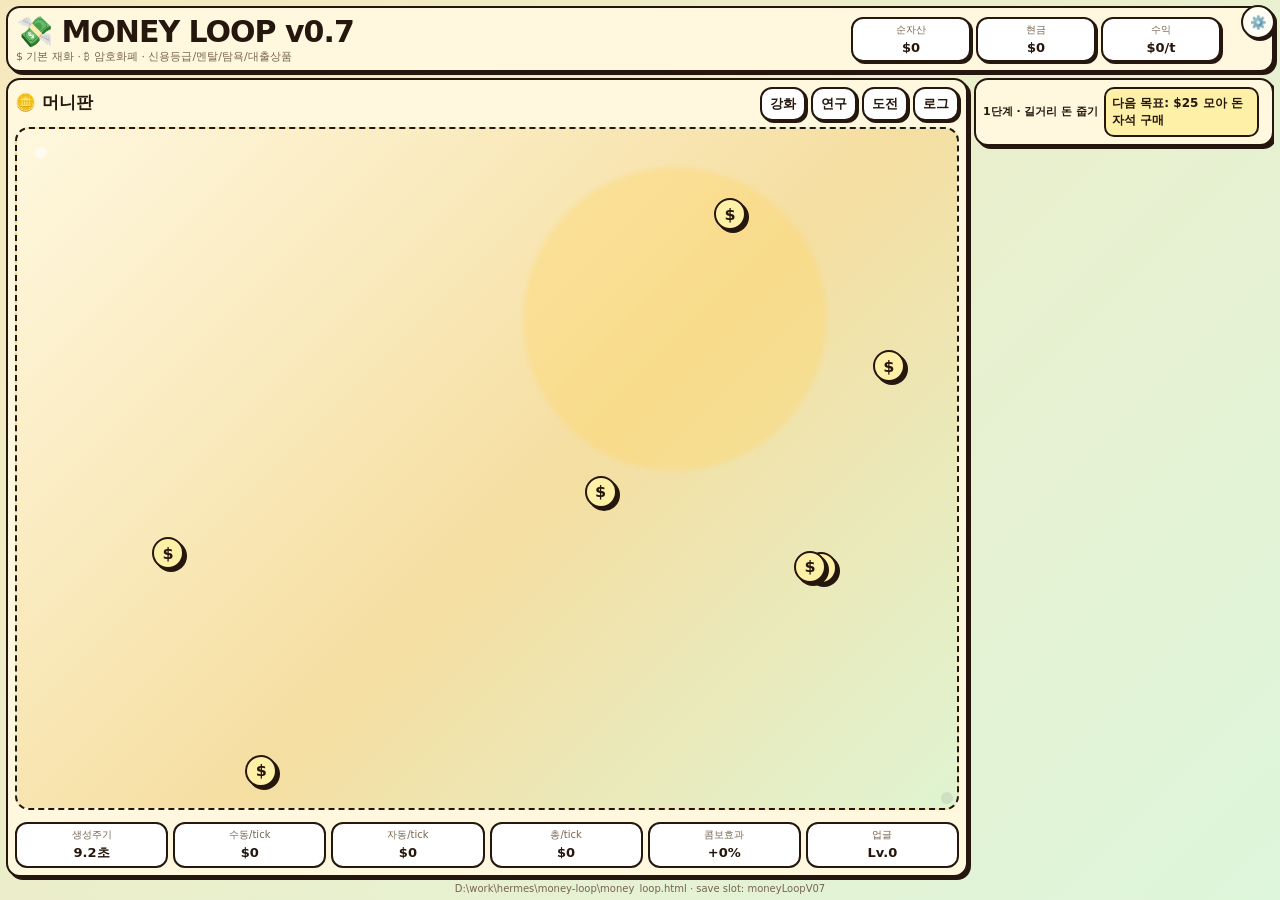
==== commit db9a386f: "fix: polish bank status and coin feedback" ====
--- a/index.html
+++ b/index.html
@@ -14,8 +14,8 @@
 <body>
 <div class="app"><header class="top"><div class="brand"><h1>💸 MONEY LOOP v0.7</h1><div>$ 기본 재화 · ₿ 암호화폐 · 신용등급/멘탈/탐욕/대출상품</div></div><div id="topStats" class="topStats"></div><button class="settingsBtn" onpointerdown="openModal('settings')">⚙️</button></header>
 <div class="layout"><main class="panel main"><div class="mainHead"><h2>🪙 머니판</h2><div id="mainMenu" class="actions"><button id="menuUpgrade" onpointerdown="openModal('upgrade')">강화</button><button id="menuSkill" onpointerdown="openModal('skill')">스킬</button><button id="menuResearch" onpointerdown="openModal('research')">연구</button><button id="menuBank" onpointerdown="openModal('bank')">은행</button><button id="menuLoan" onpointerdown="openModal('loan')">대출</button><button id="menuInvest" onpointerdown="openModal('invest')">투자</button><button id="menuCredit" onpointerdown="openModal('credit')">신용</button><button id="menuMarket" onpointerdown="openModal('market')">장세</button><button id="menuChallenge" onpointerdown="openModal('challenge')">도전</button><button id="menuLog" onpointerdown="openModal('log')">로그</button></div></div><div id="board" class="board"><div id="comboMeter" class="comboMeter"><div class="comboLabel">COMBO x1</div><div class="comboTrack"><div id="comboFill" class="comboFill"></div></div></div><div class="devDot" title="."></div></div><div><div id="skills" class="actions"></div><div id="hud" class="hud" style="margin-top:6px"></div></div></main>
-<aside class="side minimalSide"><section class="panel goalPanel"><div id="phaseState" class="tiny strong"></div><div id="nextGoal" class="goalBox"></div><div id="saveState" class="tiny"></div></section></aside></div><div class="footer">D:\work\hermes\money-loop\money_loop.html · save slot: moneyLoopV07</div></div>
-<div id="modal" class="modal"><div class="modalBox"><div class="modalHead"><h2 id="modalTitle">메뉴</h2><button onpointerdown="closeModal()">닫기</button></div><div id="modalBody" class="cards"></div></div></div>
+<aside class="side minimalSide"><section class="panel goalPanel"><div id="phaseState" class="tiny strong"></div><div id="nextGoal" class="goalBox"></div></section></aside></div><div class="footer">D:\work\hermes\money-loop\money_loop.html · save slot: moneyLoopV07</div></div>
+<div id="toast" class="toast"></div><div id="modal" class="modal"><div class="modalBox"><div class="modalHead"><h2 id="modalTitle">메뉴</h2><button onpointerdown="closeModal()">닫기</button></div><div id="modalBody" class="cards"></div></div></div>
 <script type="module" src="./src/main.js"></script>
 </body>
 
--- a/src/style.css
+++ b/src/style.css
@@ -104,3 +104,7 @@
 /* Minimal main screen and fixed settings */
 .settingsBtn{position:fixed;top:calc(5px + env(safe-area-inset-top));right:calc(5px + env(safe-area-inset-right));z-index:30;width:34px;height:34px;padding:0;display:grid;place-items:center;border-radius:50%;background:#fffdf4}.top{padding-right:45px}.minimalSide{display:block;max-height:none}.goalPanel{display:grid!important;grid-template-columns:auto 1fr auto;align-items:center;gap:6px}.goalPanel .goalBox{margin:0}.goalPanel .tiny{white-space:nowrap}.topStats{grid-template-columns:repeat(3,minmax(90px,120px))}.hidden{display:none!important}
 @media(max-width:640px) and (orientation:portrait){.settingsBtn{width:32px;height:32px;font-size:16px}.top{padding-right:39px}.topStats{grid-template-columns:repeat(3,minmax(0,1fr))}.pill span{font-size:10px}.pill b{font-size:12.5px}.minimalSide{display:block!important}.goalPanel{grid-template-columns:1fr;gap:3px;padding:5px!important}.goalPanel #phaseState{display:none}.goalPanel .goalBox{font-size:12px;line-height:1.25;white-space:normal;overflow:visible}.goalPanel #saveState{font-size:10px}.side{min-height:0}.mainHead .actions button{font-size:12px;padding:7px 8px}.board{max-height:min(56dvh,calc(100vw - 6px))}.hud{grid-template-columns:repeat(3,minmax(0,1fr))}.box span{font-size:9.5px}.box b{font-size:11.5px}}
+
+/* Polish: toast, coin lifecycle, smooth progress */
+.toast{position:fixed;left:50%;bottom:calc(16px + env(safe-area-inset-bottom));transform:translate(-50%,12px);z-index:50;background:#26170e;color:#fff8df;border:2px solid #fff;border-radius:999px;padding:7px 13px;font-size:13px;font-weight:900;opacity:0;pointer-events:none;transition:opacity .22s ease,transform .22s ease;box-shadow:3px 3px 0 #0005}.toast.on{opacity:1;transform:translate(-50%,0)}.board{background-color:#f8eab8;background-image:radial-gradient(circle at 24px 24px,#ffffff8f 0 5px,transparent 6px),radial-gradient(circle at 70% 28%,#ffd45f55 0 18%,transparent 19%),linear-gradient(135deg,#fff8df 0%,#f5dea1 55%,#dff4d2 100%)}.coin{opacity:0;transform:scale(.55);transition:transform .18s cubic-bezier(.2,1.4,.45,1),opacity .18s ease,filter .18s ease}.coin.born{opacity:1;transform:scale(1)}.coin.collected{opacity:0;transform:scale(1.35) rotate(12deg);filter:brightness(1.4)}.coin.expired{opacity:0;transform:scale(.25) rotate(-18deg);filter:grayscale(.7)}.comboFill{transition:width .06s linear}.skillRing{transition:background .12s linear}.skill:not(.ready){opacity:.72;filter:grayscale(.25)}.skill:not(.ready)::after{content:attr(style);display:none}.skill small{position:absolute;inset:0;display:grid;place-items:center;background:#ffffff99;border-radius:999px;color:var(--ink);font-weight:900;font-size:12px}.skill{border-radius:999px;min-width:42px;min-height:38px;justify-content:center}.skillName{display:none}.skillRing{width:28px;height:28px}
+@media(max-width:640px) and (orientation:portrait){.board{max-height:min(68dvh,calc(100vw - 6px))}.toast{bottom:calc(10px + env(safe-area-inset-bottom));font-size:12px}.skill{width:40px;height:40px;padding:4px}.skillRing{width:28px;height:28px}.topStats{grid-template-columns:repeat(auto-fit,minmax(78px,1fr))}}
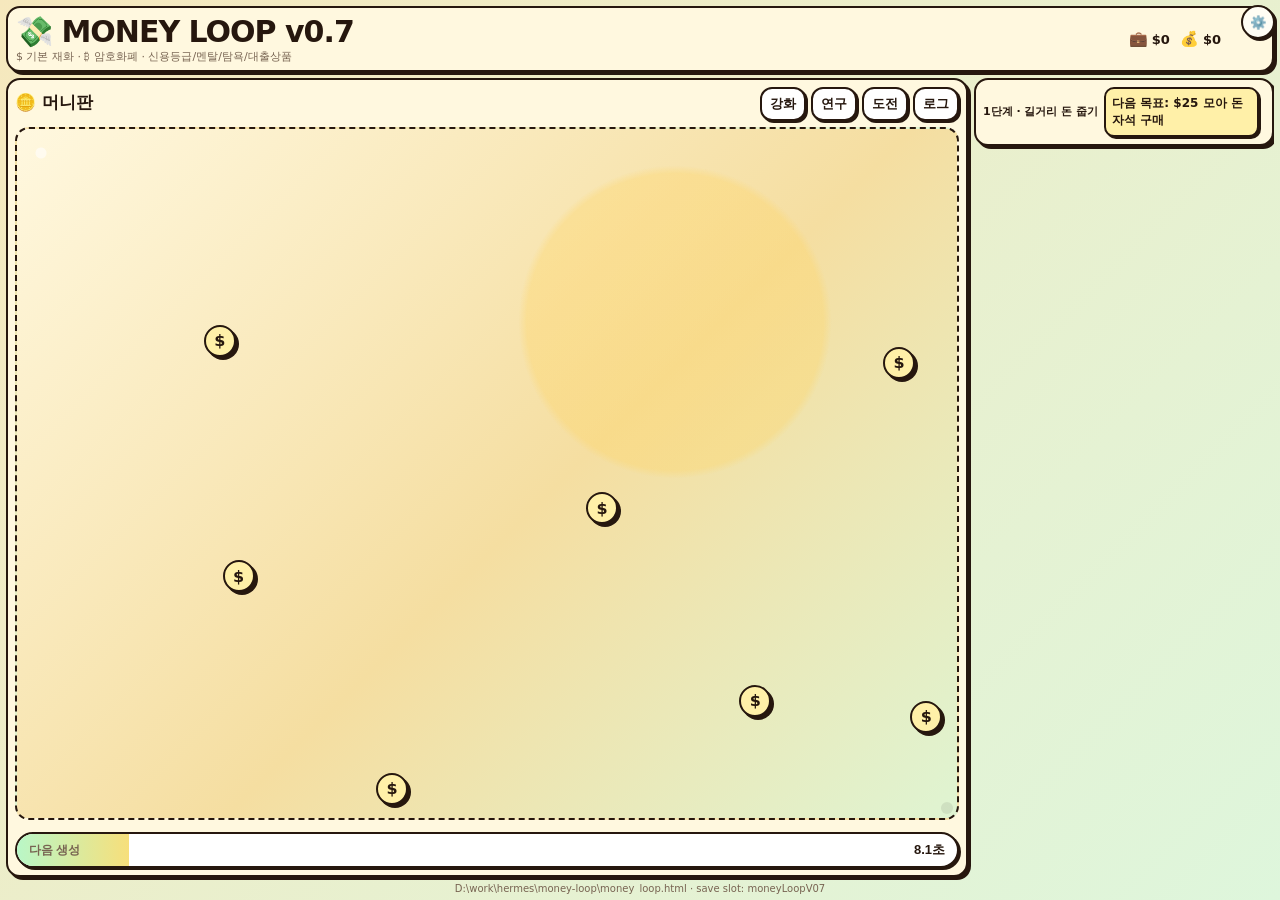
==== commit 2648c7d2: "feat: add clear resources and deterministic spawn meter" ====
--- a/index.html
+++ b/index.html
@@ -14,7 +14,7 @@
 <body>
 <div class="app"><header class="top"><div class="brand"><h1>💸 MONEY LOOP v0.7</h1><div>$ 기본 재화 · ₿ 암호화폐 · 신용등급/멘탈/탐욕/대출상품</div></div><div id="topStats" class="topStats"></div><button class="settingsBtn" onpointerdown="openModal('settings')">⚙️</button></header>
 <div class="layout"><main class="panel main"><div class="mainHead"><h2>🪙 머니판</h2><div id="mainMenu" class="actions"><button id="menuUpgrade" onpointerdown="openModal('upgrade')">강화</button><button id="menuSkill" onpointerdown="openModal('skill')">스킬</button><button id="menuResearch" onpointerdown="openModal('research')">연구</button><button id="menuBank" onpointerdown="openModal('bank')">은행</button><button id="menuLoan" onpointerdown="openModal('loan')">대출</button><button id="menuInvest" onpointerdown="openModal('invest')">투자</button><button id="menuCredit" onpointerdown="openModal('credit')">신용</button><button id="menuMarket" onpointerdown="openModal('market')">장세</button><button id="menuChallenge" onpointerdown="openModal('challenge')">도전</button><button id="menuLog" onpointerdown="openModal('log')">로그</button></div></div><div id="board" class="board"><div id="comboMeter" class="comboMeter"><div class="comboLabel">COMBO x1</div><div class="comboTrack"><div id="comboFill" class="comboFill"></div></div></div><div class="devDot" title="."></div></div><div><div id="skills" class="actions"></div><div id="hud" class="hud" style="margin-top:6px"></div></div></main>
-<aside class="side minimalSide"><section class="panel goalPanel"><div id="phaseState" class="tiny strong"></div><div id="nextGoal" class="goalBox"></div></section></aside></div><div class="footer">D:\work\hermes\money-loop\money_loop.html · save slot: moneyLoopV07</div></div>
+<aside class="side minimalSide"><section class="panel goalPanel"><div id="phaseState" class="tiny strong"></div><button id="nextGoal" class="goalBox" onpointerdown="openGoal()"></button></section></aside></div><div class="footer">D:\work\hermes\money-loop\money_loop.html · save slot: moneyLoopV07</div></div>
 <div id="toast" class="toast"></div><div id="modal" class="modal"><div class="modalBox"><div class="modalHead"><h2 id="modalTitle">메뉴</h2><button onpointerdown="closeModal()">닫기</button></div><div id="modalBody" class="cards"></div></div></div>
 <script type="module" src="./src/main.js"></script>
 </body>
--- a/src/style.css
+++ b/src/style.css
@@ -108,3 +108,15 @@
 /* Polish: toast, coin lifecycle, smooth progress */
 .toast{position:fixed;left:50%;bottom:calc(16px + env(safe-area-inset-bottom));transform:translate(-50%,12px);z-index:50;background:#26170e;color:#fff8df;border:2px solid #fff;border-radius:999px;padding:7px 13px;font-size:13px;font-weight:900;opacity:0;pointer-events:none;transition:opacity .22s ease,transform .22s ease;box-shadow:3px 3px 0 #0005}.toast.on{opacity:1;transform:translate(-50%,0)}.board{background-color:#f8eab8;background-image:radial-gradient(circle at 24px 24px,#ffffff8f 0 5px,transparent 6px),radial-gradient(circle at 70% 28%,#ffd45f55 0 18%,transparent 19%),linear-gradient(135deg,#fff8df 0%,#f5dea1 55%,#dff4d2 100%)}.coin{opacity:0;transform:scale(.55);transition:transform .18s cubic-bezier(.2,1.4,.45,1),opacity .18s ease,filter .18s ease}.coin.born{opacity:1;transform:scale(1)}.coin.collected{opacity:0;transform:scale(1.35) rotate(12deg);filter:brightness(1.4)}.coin.expired{opacity:0;transform:scale(.25) rotate(-18deg);filter:grayscale(.7)}.comboFill{transition:width .06s linear}.skillRing{transition:background .12s linear}.skill:not(.ready){opacity:.72;filter:grayscale(.25)}.skill:not(.ready)::after{content:attr(style);display:none}.skill small{position:absolute;inset:0;display:grid;place-items:center;background:#ffffff99;border-radius:999px;color:var(--ink);font-weight:900;font-size:12px}.skill{border-radius:999px;min-width:42px;min-height:38px;justify-content:center}.skillName{display:none}.skillRing{width:28px;height:28px}
 @media(max-width:640px) and (orientation:portrait){.board{max-height:min(68dvh,calc(100vw - 6px))}.toast{bottom:calc(10px + env(safe-area-inset-bottom));font-size:12px}.skill{width:40px;height:40px;padding:4px}.skillRing{width:28px;height:28px}.topStats{grid-template-columns:repeat(auto-fit,minmax(78px,1fr))}}
+
+/* Modern skill icon cooldown */
+.skill,.skillRing,.skillName{all:unset}.skillIcon{position:relative;width:46px;height:46px;display:inline-grid;place-items:center;border:2px solid var(--line);border-radius:14px;background:linear-gradient(145deg,#fff,#f0e3bf);box-shadow:2px 2px 0 var(--shadow);font-size:24px;overflow:hidden;padding:0;touch-action:none}.skillIcon.ready{filter:saturate(1.15);transform:translateZ(0)}.skillIcon.ready:active{transform:translate(1px,1px);box-shadow:1px 1px 0 var(--shadow)}.skillIcon.cooling{filter:grayscale(1) opacity(.7)}.skillGlyph{position:relative;z-index:2;line-height:1;text-shadow:0 1px #fff}.skillShade{position:absolute;inset:0;z-index:3;background:linear-gradient(to top,rgba(30,30,30,.58) var(--cool),rgba(30,30,30,.10) var(--cool));transition:background .12s linear;pointer-events:none}.skillTime{position:absolute;inset:0;z-index:4;display:grid;place-items:center;color:#fff;font-size:15px;font-weight:1000;text-shadow:0 1px 3px #000}.skillIcon.cooling .skillGlyph{filter:grayscale(1);opacity:.85}.skillIcon.ready::after{content:"";position:absolute;inset:3px;border-radius:10px;border:2px solid rgba(19,168,90,.5);pointer-events:none}.skillIcon .skillRing,.skillIcon .skillName,.skillIcon small{display:none!important}
+@media(max-width:640px) and (orientation:portrait){.skillIcon{width:44px;height:44px;border-radius:13px;font-size:23px}.skillTime{font-size:14px}}
+
+/* Resource chips and spawn badge */
+.topStats{display:flex!important;flex-wrap:wrap;gap:5px;align-items:center}.resChip{display:inline-flex;align-items:center;gap:5px;border:2px solid var(--line);background:#fff;border-radius:999px;box-shadow:2px 2px 0 var(--shadow);padding:5px 8px;font-weight:900;color:var(--ink);min-height:30px}.resChip span{font-size:16px}.resChip b{font-size:13px;white-space:nowrap}.resChip.bad{background:#ffc9d1}.hud{display:block}.spawnBadge{position:relative;display:flex;align-items:center;justify-content:space-between;gap:10px;width:100%;overflow:hidden;border-radius:999px;padding:7px 12px;background:#fff;border:2px solid var(--line);box-shadow:2px 2px 0 var(--shadow);font-weight:900}.spawnBadge span,.spawnBadge b{position:relative;z-index:2}.spawnBadge span{font-size:12px;color:var(--muted)}.spawnBadge b{font-size:13px}.spawnBadge i{position:absolute;left:0;top:0;bottom:0;width:0;background:linear-gradient(90deg,#c5ffd8,#fff0a8);z-index:1;transition:width .06s linear}.box{display:none}
+@media(max-width:640px) and (orientation:portrait){.topStats{gap:4px}.resChip{padding:5px 7px;min-height:31px}.resChip span{font-size:15px}.resChip b{font-size:12px}.spawnBadge{padding:8px 12px}.spawnBadge span{font-size:12px}.spawnBadge b{font-size:13px}}
+
+/* HomeQuest-like minimal resource row */
+.topStats{display:flex!important;gap:10px;align-items:center;flex-wrap:wrap}.resChip{all:unset;display:inline-flex;align-items:center;gap:4px;color:var(--ink);font-weight:800;font-size:13px;line-height:1;cursor:pointer}.resChip span{font-size:15px;opacity:.9}.resChip b{font-size:13px;white-space:nowrap}.resChip.bad b{color:var(--red)}.goalBox{cursor:pointer;text-align:left;color:var(--ink);font-family:inherit}.goalBox:active{transform:translate(1px,1px)}.spawnBadge{cursor:pointer}.spawnBadge i{background:linear-gradient(90deg,#b9f7c7,#f7df7b)}
+@media(max-width:640px) and (orientation:portrait){.topStats{gap:7px}.resChip{font-size:12px}.resChip span{font-size:14px}.resChip b{font-size:12px}.brand h1{font-size:17px}.goalPanel .goalBox{font-size:12.5px}.spawnBadge{padding:9px 12px}}
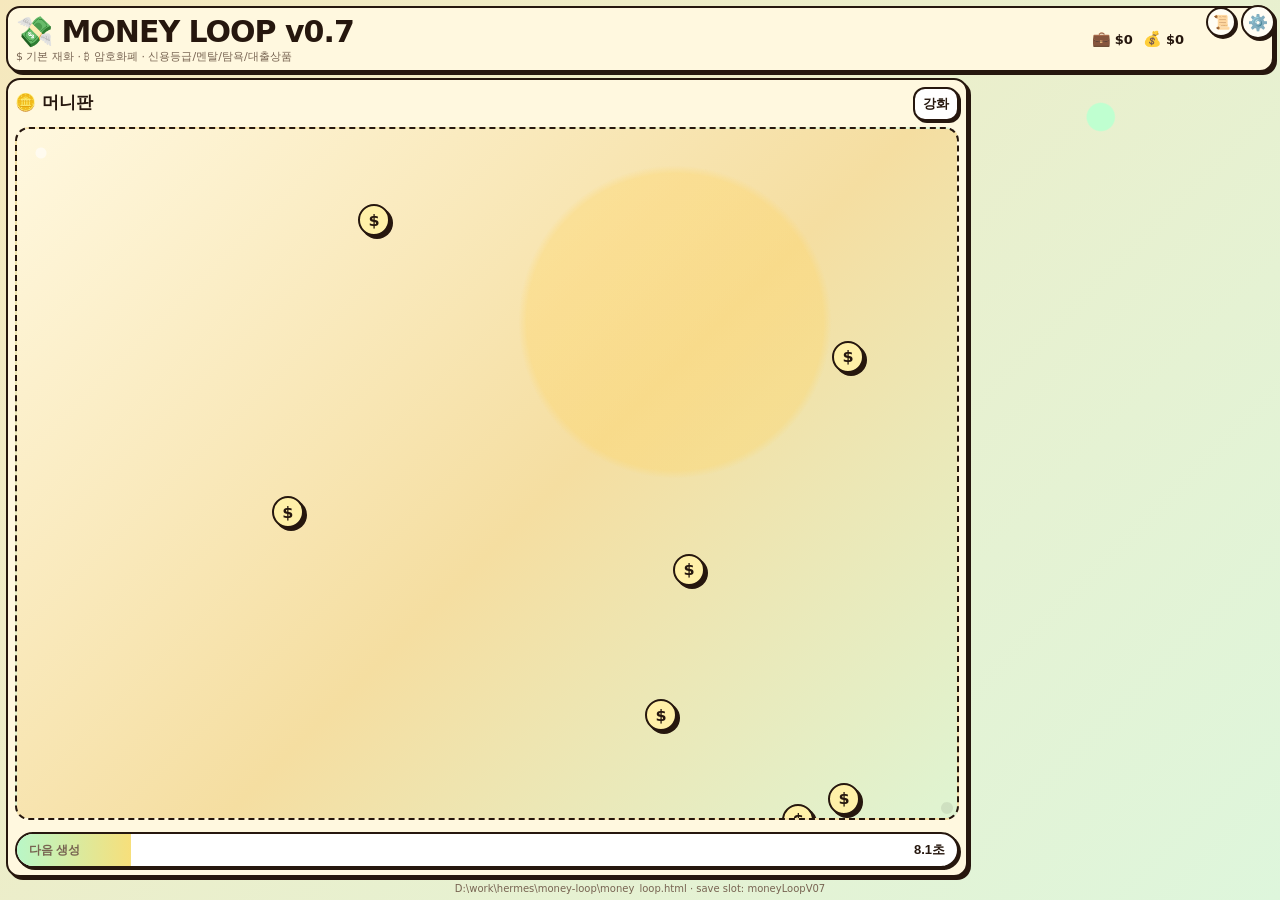
==== commit 1d697670: "feat: gate systems through upgrades" ====
--- a/index.html
+++ b/index.html
@@ -12,9 +12,9 @@
 <meta name="apple-mobile-web-app-status-bar-style" content="black-translucent"/>
 </head>
 <body>
-<div class="app"><header class="top"><div class="brand"><h1>💸 MONEY LOOP v0.7</h1><div>$ 기본 재화 · ₿ 암호화폐 · 신용등급/멘탈/탐욕/대출상품</div></div><div id="topStats" class="topStats"></div><button class="settingsBtn" onpointerdown="openModal('settings')">⚙️</button></header>
-<div class="layout"><main class="panel main"><div class="mainHead"><h2>🪙 머니판</h2><div id="mainMenu" class="actions"><button id="menuUpgrade" onpointerdown="openModal('upgrade')">강화</button><button id="menuSkill" onpointerdown="openModal('skill')">스킬</button><button id="menuResearch" onpointerdown="openModal('research')">연구</button><button id="menuBank" onpointerdown="openModal('bank')">은행</button><button id="menuLoan" onpointerdown="openModal('loan')">대출</button><button id="menuInvest" onpointerdown="openModal('invest')">투자</button><button id="menuCredit" onpointerdown="openModal('credit')">신용</button><button id="menuMarket" onpointerdown="openModal('market')">장세</button><button id="menuChallenge" onpointerdown="openModal('challenge')">도전</button><button id="menuLog" onpointerdown="openModal('log')">로그</button></div></div><div id="board" class="board"><div id="comboMeter" class="comboMeter"><div class="comboLabel">COMBO x1</div><div class="comboTrack"><div id="comboFill" class="comboFill"></div></div></div><div class="devDot" title="."></div></div><div><div id="skills" class="actions"></div><div id="hud" class="hud" style="margin-top:6px"></div></div></main>
-<aside class="side minimalSide"><section class="panel goalPanel"><div id="phaseState" class="tiny strong"></div><button id="nextGoal" class="goalBox" onpointerdown="openGoal()"></button></section></aside></div><div class="footer">D:\work\hermes\money-loop\money_loop.html · save slot: moneyLoopV07</div></div>
+<div class="app"><header class="top"><div class="brand"><h1>💸 MONEY LOOP v0.7</h1><div>$ 기본 재화 · ₿ 암호화폐 · 신용등급/멘탈/탐욕/대출상품</div></div><div id="topStats" class="topStats"></div><div class="topTools"><button class="iconBtn logIconBtn" onpointerdown="openModal('log')" title="로그">📜</button><button class="iconBtn settingsBtn" onpointerdown="openModal('settings')" title="설정">⚙️</button></div></header>
+<div class="layout"><main class="panel main"><div class="mainHead"><h2>🪙 머니판</h2><div id="mainMenu" class="actions"><button id="menuUpgrade" onpointerdown="openModal('upgrade')">강화</button><button id="menuSkill" onpointerdown="openModal('skill')">스킬</button><button id="menuResearch" class="hidden" onpointerdown="openModal('research')">연구</button><button id="menuBank" onpointerdown="openModal('bank')">은행</button><button id="menuLoan" onpointerdown="openModal('loan')">대출</button><button id="menuInvest" onpointerdown="openModal('invest')">투자</button><button id="menuCredit" onpointerdown="openModal('credit')">신용</button><button id="menuMarket" onpointerdown="openModal('market')">장세</button><button id="menuChallenge" class="hidden" onpointerdown="openModal('challenge')">도전</button></div></div><div id="board" class="board"><div id="comboMeter" class="comboMeter"><div class="comboLabel">COMBO x1</div><div class="comboTrack"><div id="comboFill" class="comboFill"></div></div></div><div class="devDot" title="."></div></div><div><div id="skills" class="actions"></div><div id="hud" class="hud" style="margin-top:6px"></div></div></main>
+<aside class="side minimalSide"><section id="goalPanel" class="panel goalPanel hidden"><div id="phaseState" class="tiny strong"></div><button id="nextGoal" class="goalBox" onpointerdown="openGoal()"></button></section></aside></div><div class="footer">D:\work\hermes\money-loop\money_loop.html · save slot: moneyLoopV07</div></div>
 <div id="toast" class="toast"></div><div id="modal" class="modal"><div class="modalBox"><div class="modalHead"><h2 id="modalTitle">메뉴</h2><button onpointerdown="closeModal()">닫기</button></div><div id="modalBody" class="cards"></div></div></div>
 <script type="module" src="./src/main.js"></script>
 </body>
--- a/src/style.css
+++ b/src/style.css
@@ -102,8 +102,8 @@
 }
 
 /* Minimal main screen and fixed settings */
-.settingsBtn{position:fixed;top:calc(5px + env(safe-area-inset-top));right:calc(5px + env(safe-area-inset-right));z-index:30;width:34px;height:34px;padding:0;display:grid;place-items:center;border-radius:50%;background:#fffdf4}.top{padding-right:45px}.minimalSide{display:block;max-height:none}.goalPanel{display:grid!important;grid-template-columns:auto 1fr auto;align-items:center;gap:6px}.goalPanel .goalBox{margin:0}.goalPanel .tiny{white-space:nowrap}.topStats{grid-template-columns:repeat(3,minmax(90px,120px))}.hidden{display:none!important}
-@media(max-width:640px) and (orientation:portrait){.settingsBtn{width:32px;height:32px;font-size:16px}.top{padding-right:39px}.topStats{grid-template-columns:repeat(3,minmax(0,1fr))}.pill span{font-size:10px}.pill b{font-size:12.5px}.minimalSide{display:block!important}.goalPanel{grid-template-columns:1fr;gap:3px;padding:5px!important}.goalPanel #phaseState{display:none}.goalPanel .goalBox{font-size:12px;line-height:1.25;white-space:normal;overflow:visible}.goalPanel #saveState{font-size:10px}.side{min-height:0}.mainHead .actions button{font-size:12px;padding:7px 8px}.board{max-height:min(56dvh,calc(100vw - 6px))}.hud{grid-template-columns:repeat(3,minmax(0,1fr))}.box span{font-size:9.5px}.box b{font-size:11.5px}}
+.topTools{position:fixed;top:calc(5px + env(safe-area-inset-top));right:calc(5px + env(safe-area-inset-right));z-index:30;display:flex;gap:5px}.iconBtn{width:34px;height:34px;padding:0;display:grid;place-items:center;border:2px solid var(--line);border-radius:50%;background:#fffdf4;box-shadow:2px 2px 0 var(--shadow);font-size:16px}.logIconBtn{width:30px;height:30px;font-size:14px;margin-top:2px}.top{padding-right:82px}.minimalSide{display:block;max-height:none}.goalPanel{display:grid!important;grid-template-columns:auto 1fr auto;align-items:center;gap:6px}.goalPanel .goalBox{margin:0}.goalPanel .tiny{white-space:nowrap}.topStats{grid-template-columns:repeat(3,minmax(90px,120px))}.hidden{display:none!important}
+@media(max-width:640px) and (orientation:portrait){.topTools{gap:4px}.iconBtn{width:32px;height:32px;font-size:16px}.logIconBtn{width:28px;height:28px;font-size:13px}.top{padding-right:75px}.topStats{grid-template-columns:repeat(3,minmax(0,1fr))}.pill span{font-size:10px}.pill b{font-size:12.5px}.minimalSide{display:block!important}.goalPanel{grid-template-columns:1fr;gap:3px;padding:5px!important}.goalPanel #phaseState{display:none}.goalPanel .goalBox{font-size:12px;line-height:1.25;white-space:normal;overflow:visible}.goalPanel #saveState{font-size:10px}.side{min-height:0}.mainHead .actions button{font-size:12px;padding:7px 8px}.board{max-height:min(56dvh,calc(100vw - 6px))}.hud{grid-template-columns:repeat(3,minmax(0,1fr))}.box span{font-size:9.5px}.box b{font-size:11.5px}}
 
 /* Polish: toast, coin lifecycle, smooth progress */
 .toast{position:fixed;left:50%;bottom:calc(16px + env(safe-area-inset-bottom));transform:translate(-50%,12px);z-index:50;background:#26170e;color:#fff8df;border:2px solid #fff;border-radius:999px;padding:7px 13px;font-size:13px;font-weight:900;opacity:0;pointer-events:none;transition:opacity .22s ease,transform .22s ease;box-shadow:3px 3px 0 #0005}.toast.on{opacity:1;transform:translate(-50%,0)}.board{background-color:#f8eab8;background-image:radial-gradient(circle at 24px 24px,#ffffff8f 0 5px,transparent 6px),radial-gradient(circle at 70% 28%,#ffd45f55 0 18%,transparent 19%),linear-gradient(135deg,#fff8df 0%,#f5dea1 55%,#dff4d2 100%)}.coin{opacity:0;transform:scale(.55);transition:transform .18s cubic-bezier(.2,1.4,.45,1),opacity .18s ease,filter .18s ease}.coin.born{opacity:1;transform:scale(1)}.coin.collected{opacity:0;transform:scale(1.35) rotate(12deg);filter:brightness(1.4)}.coin.expired{opacity:0;transform:scale(.25) rotate(-18deg);filter:grayscale(.7)}.comboFill{transition:width .06s linear}.skillRing{transition:background .12s linear}.skill:not(.ready){opacity:.72;filter:grayscale(.25)}.skill:not(.ready)::after{content:attr(style);display:none}.skill small{position:absolute;inset:0;display:grid;place-items:center;background:#ffffff99;border-radius:999px;color:var(--ink);font-weight:900;font-size:12px}.skill{border-radius:999px;min-width:42px;min-height:38px;justify-content:center}.skillName{display:none}.skillRing{width:28px;height:28px}
